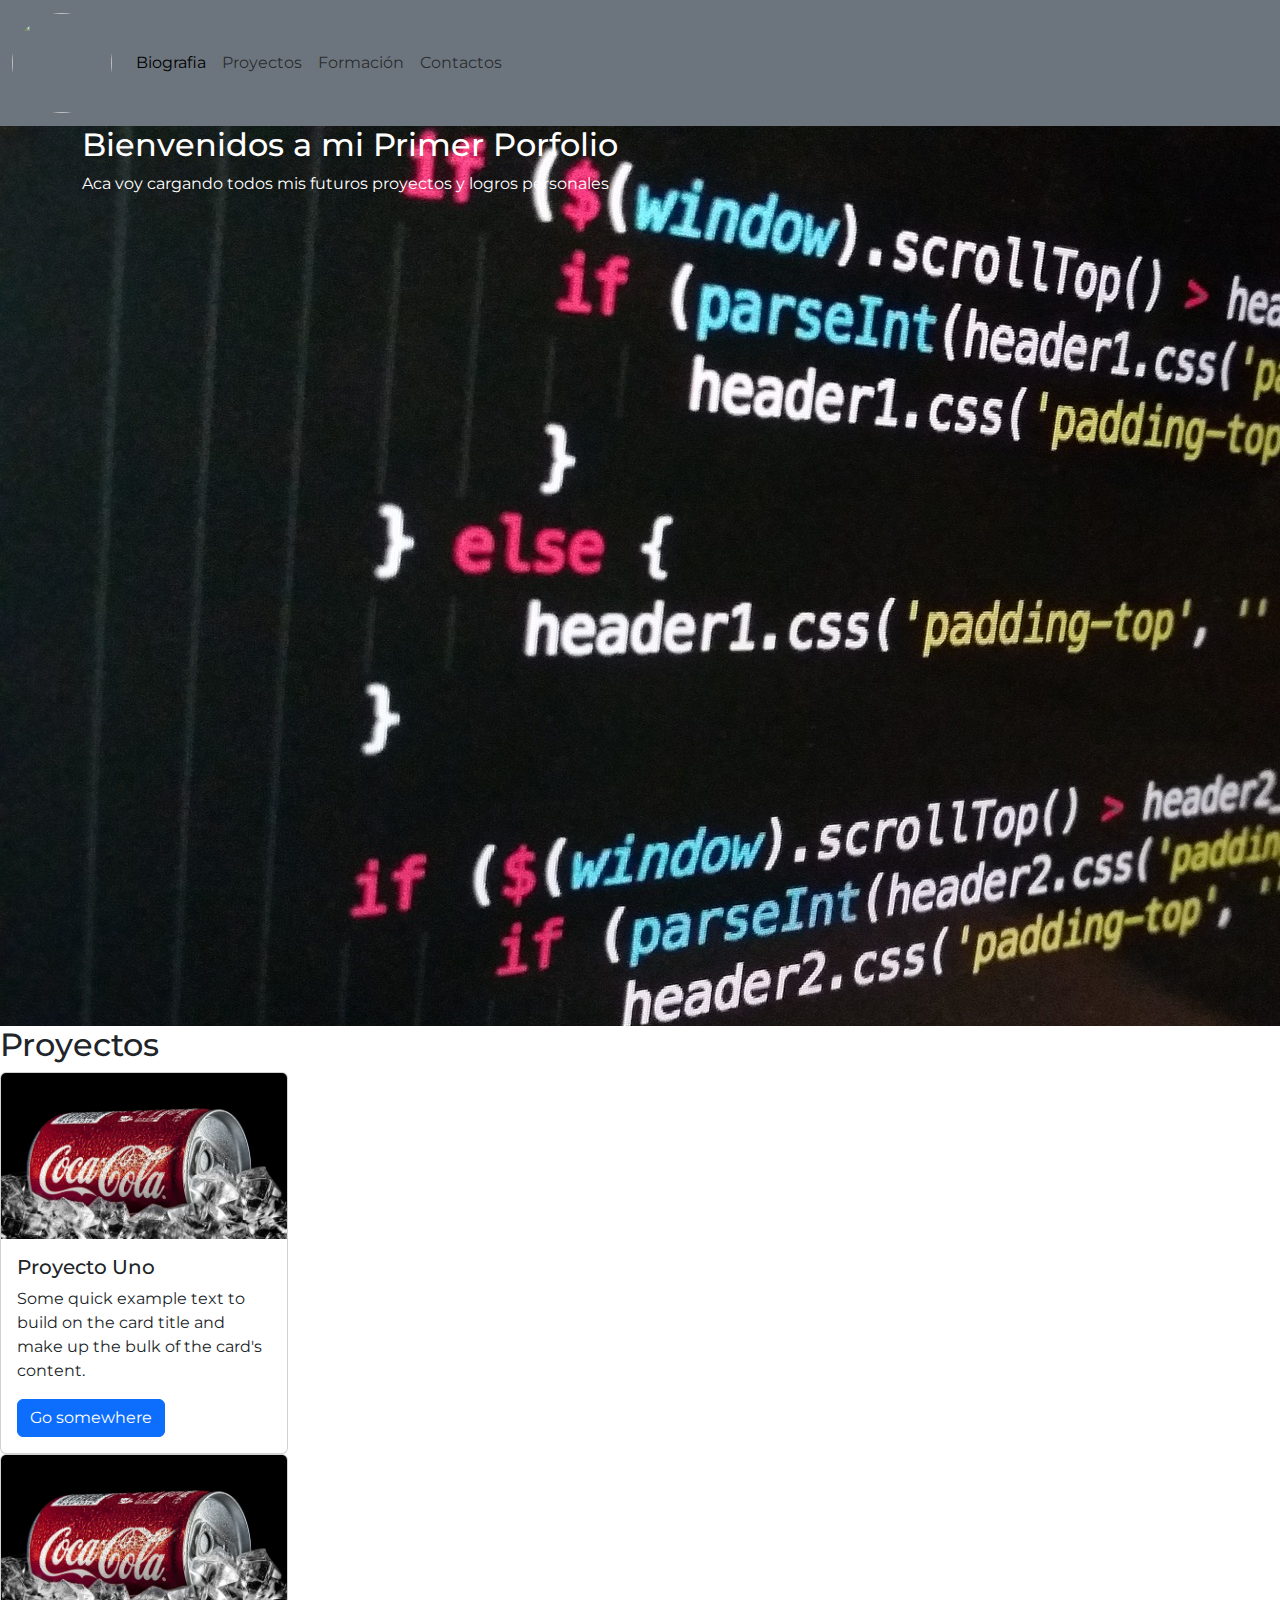
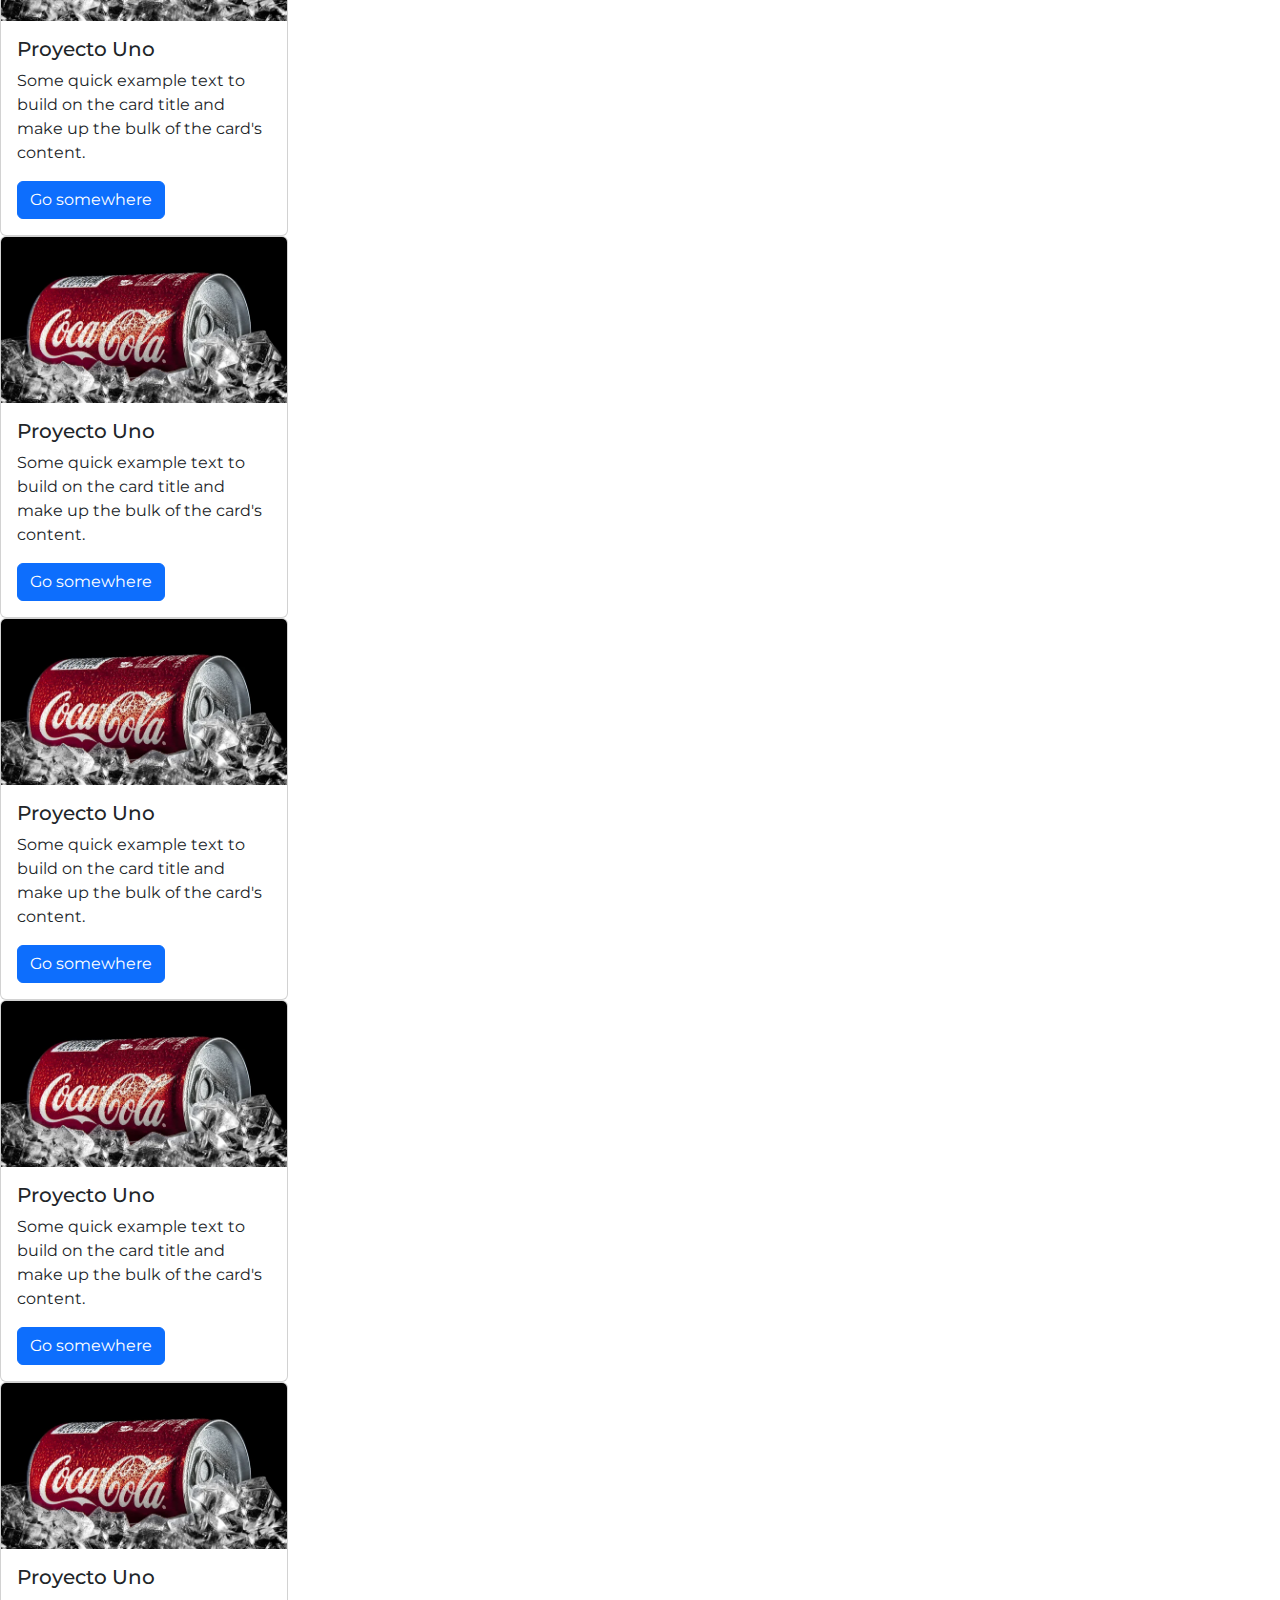
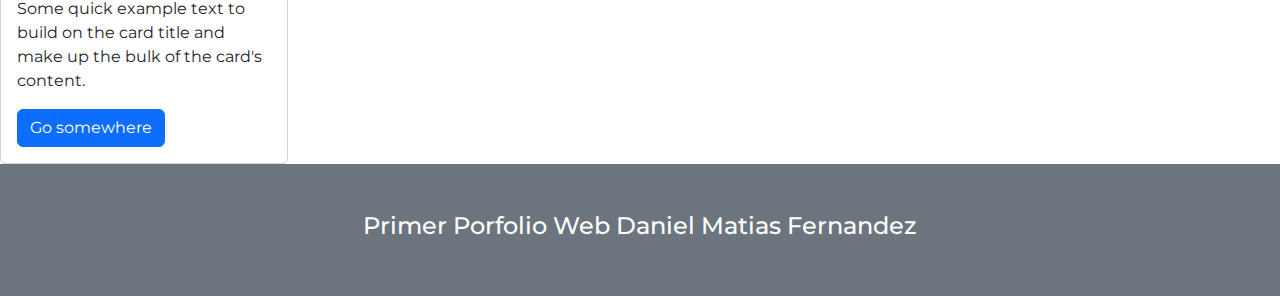
==== Porfolio_1/index.html @ dedcf8e7 "Agregamos biografia, proyectos e imagenes" ====
<!DOCTYPE html>
<html lang="es">
<head>
    <meta charset="UTF-8">
    <meta name="viewport" content="width=device-width, initial-scale=1.0">
    <title>Porfolio | Daniel Matias Fernandez</title>
<!-- CSS -->
    <link rel="stylesheet" href="Css/style.css">
<!-- Javascript Bootstrap -->
    <link href="https://cdn.jsdelivr.net/npm/bootstrap@5.3.3/dist/css/bootstrap.min.css" rel="stylesheet" integrity="sha384-QWTKZyjpPEjISv5WaRU9OFeRpok6YctnYmDr5pNlyT2bRjXh0JMhjY6hW+ALEwIH" crossorigin="anonymous">
<!-- Boxicons -->
    <link href='https://unpkg.com/boxicons@2.1.4/css/boxicons.min.css' rel='stylesheet'>
<!-- Google Font -->
<link rel="preconnect" href="https://fonts.googleapis.com">
<link rel="preconnect" href="https://fonts.gstatic.com" crossorigin>
<link href="https://fonts.googleapis.com/css2?family=Montserrat+Subrayada:wght@400;700&family=Montserrat:ital,wght@0,100..900;1,100..900&family=Poppins:ital,wght@0,100;0,200;0,300;0,400;0,500;0,600;0,700;0,800;0,900;1,100;1,200;1,300;1,400;1,500;1,600;1,700;1,800;1,900&family=Roboto:ital,wght@0,100;0,300;0,400;0,500;0,700;0,900;1,100;1,300;1,400;1,500;1,700;1,900&display=swap" rel="stylesheet">
</head>
</head>
<body>
    
<header>
    <nav class="navbar navbar-expand-lg bg-secondary text-center text-white">
        <div class="container-fluid">
        <a class="navbar-brand" href="#"> 
            <img class="imggithub" src="https://www.github.com/DanielFernandez14.png" alt=""><!--aca ponemos la foto de github con el fondo ver bien en la clase--> </a>
        <button class="navbar-toggler" type="button" data-bs-toggle="collapse" data-bs-target="#navbarNav" aria-controls="navbarNav" aria-expanded="false" aria-label="Toggle navigation">
            <span class="navbar-toggler-icon"></span>
        </button>
        <div class="collapse navbar-collapse" id="navbarNav">
            <ul class="navbar-nav">
            <li class="nav-item">
                <a class="nav-link active" aria-current="page" href="#">Biografia</a>
            </li>
            <li class="nav-item">
                <a class="nav-link" href="#">Proyectos</a>
            </li>
            <li class="nav-item">
                <a class="nav-link" href="#">Formación</a>
            </li>
            <li class="nav-item">
                <a class="nav-link" href="#">Contactos</a>
            </li>
            
            </ul>
        </div>
        </div>
    </nav>
</header>

<!-- Main -->

<main>
    <section class="biografia">
        <div class="container text-white">
            <h2>Bienvenidos a mi Primer Porfolio</h2>
            <p>Aca voy cargando todos mis futuros proyectos y logros personales</p>
        </div>

    </section>
</main>

<section>
    <h2>Proyectos</h2>
    <div class="card" style="width: 18rem;">
        <img src="./Assets/Img/cocacola.jpg" class="card-img-top" alt="...">
        <div class="card-body">
        <h5 class="card-title">Proyecto Uno</h5>
        <p class="card-text">Some quick example text to build on the card title and make up the bulk of the card's content.</p>
        <a href="#" class="btn btn-primary">Go somewhere</a>
        </div>
    </div>

    <div class="card" style="width: 18rem;">
        <img src="./Assets/Img/cocacola.jpg" class="card-img-top" alt="...">
        <div class="card-body">
        <h5 class="card-title">Proyecto Uno</h5>
        <p class="card-text">Some quick example text to build on the card title and make up the bulk of the card's content.</p>
        <a href="#" class="btn btn-primary">Go somewhere</a>
        </div>
    </div>

    <div class="card" style="width: 18rem;">
        <img src="./Assets/Img/cocacola.jpg" class="card-img-top" alt="...">
        <div class="card-body">
        <h5 class="card-title">Proyecto Uno</h5>
        <p class="card-text">Some quick example text to build on the card title and make up the bulk of the card's content.</p>
        <a href="#" class="btn btn-primary">Go somewhere</a>
        </div>
    </div>

    <div class="card" style="width: 18rem;">
        <img src="./Assets/Img/cocacola.jpg" class="card-img-top" alt="...">
        <div class="card-body">
        <h5 class="card-title">Proyecto Uno</h5>
        <p class="card-text">Some quick example text to build on the card title and make up the bulk of the card's content.</p>
        <a href="#" class="btn btn-primary">Go somewhere</a>
        </div>
    </div>

    <div class="card" style="width: 18rem;">
        <img src="./Assets/Img/cocacola.jpg" class="card-img-top" alt="...">
        <div class="card-body">
        <h5 class="card-title">Proyecto Uno</h5>
        <p class="card-text">Some quick example text to build on the card title and make up the bulk of the card's content.</p>
        <a href="#" class="btn btn-primary">Go somewhere</a>
        </div>
    </div>

    <div class="card" style="width: 18rem;">
        <img src="./Assets/Img/cocacola.jpg" class="card-img-top" alt="...">
        <div class="card-body">
        <h5 class="card-title">Proyecto Uno</h5>
        <p class="card-text">Some quick example text to build on the card title and make up the bulk of the card's content.</p>
        <a href="#" class="btn btn-primary">Go somewhere</a>
        </div>
    </div>
</section>

<!-- Footer -->

<footer class="bg-secondary text-center text-white p-5">
    <h4>Primer Porfolio Web Daniel Matias Fernandez</h4>
</footer>







<!-- Javascript Bootstrap -->
    <script src="https://cdn.jsdelivr.net/npm/bootstrap@5.3.3/dist/js/bootstrap.bundle.min.js" integrity="sha384-YvpcrYf0tY3lHB60NNkmXc5s9fDVZLESaAA55NDzOxhy9GkcIdslK1eN7N6jIeHz" crossorigin="anonymous"></script>
</body>
</html>
---- Porfolio_1/Css/style.css ----
*{
    margin: 0;
    padding: 0;
    font-family: Montserrat;
}

.imggithub{
    width: 100px;
    height: 100px;
    border-radius: 50%;
}

.biografia{
    height: 100vh;
    
    background-image: url(../Assets/Img/technology-1283624_1920.jpg);
}
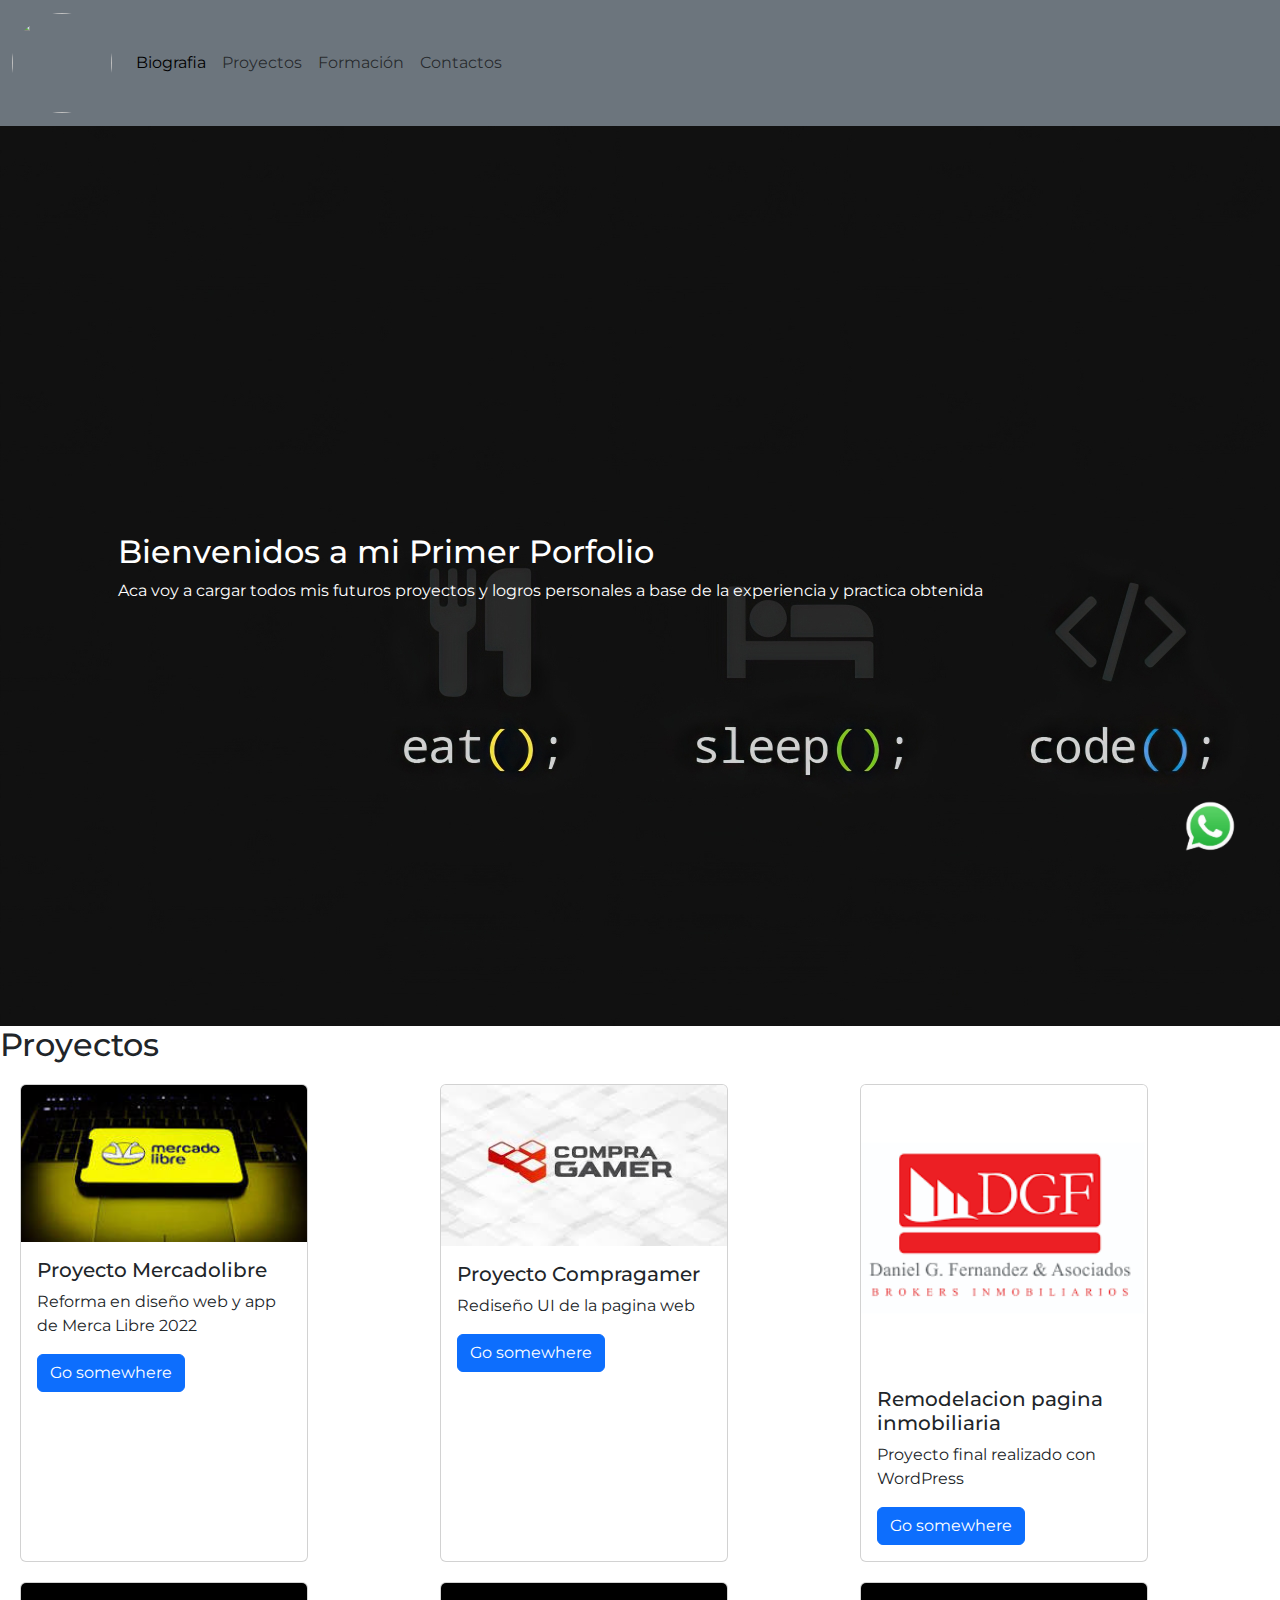
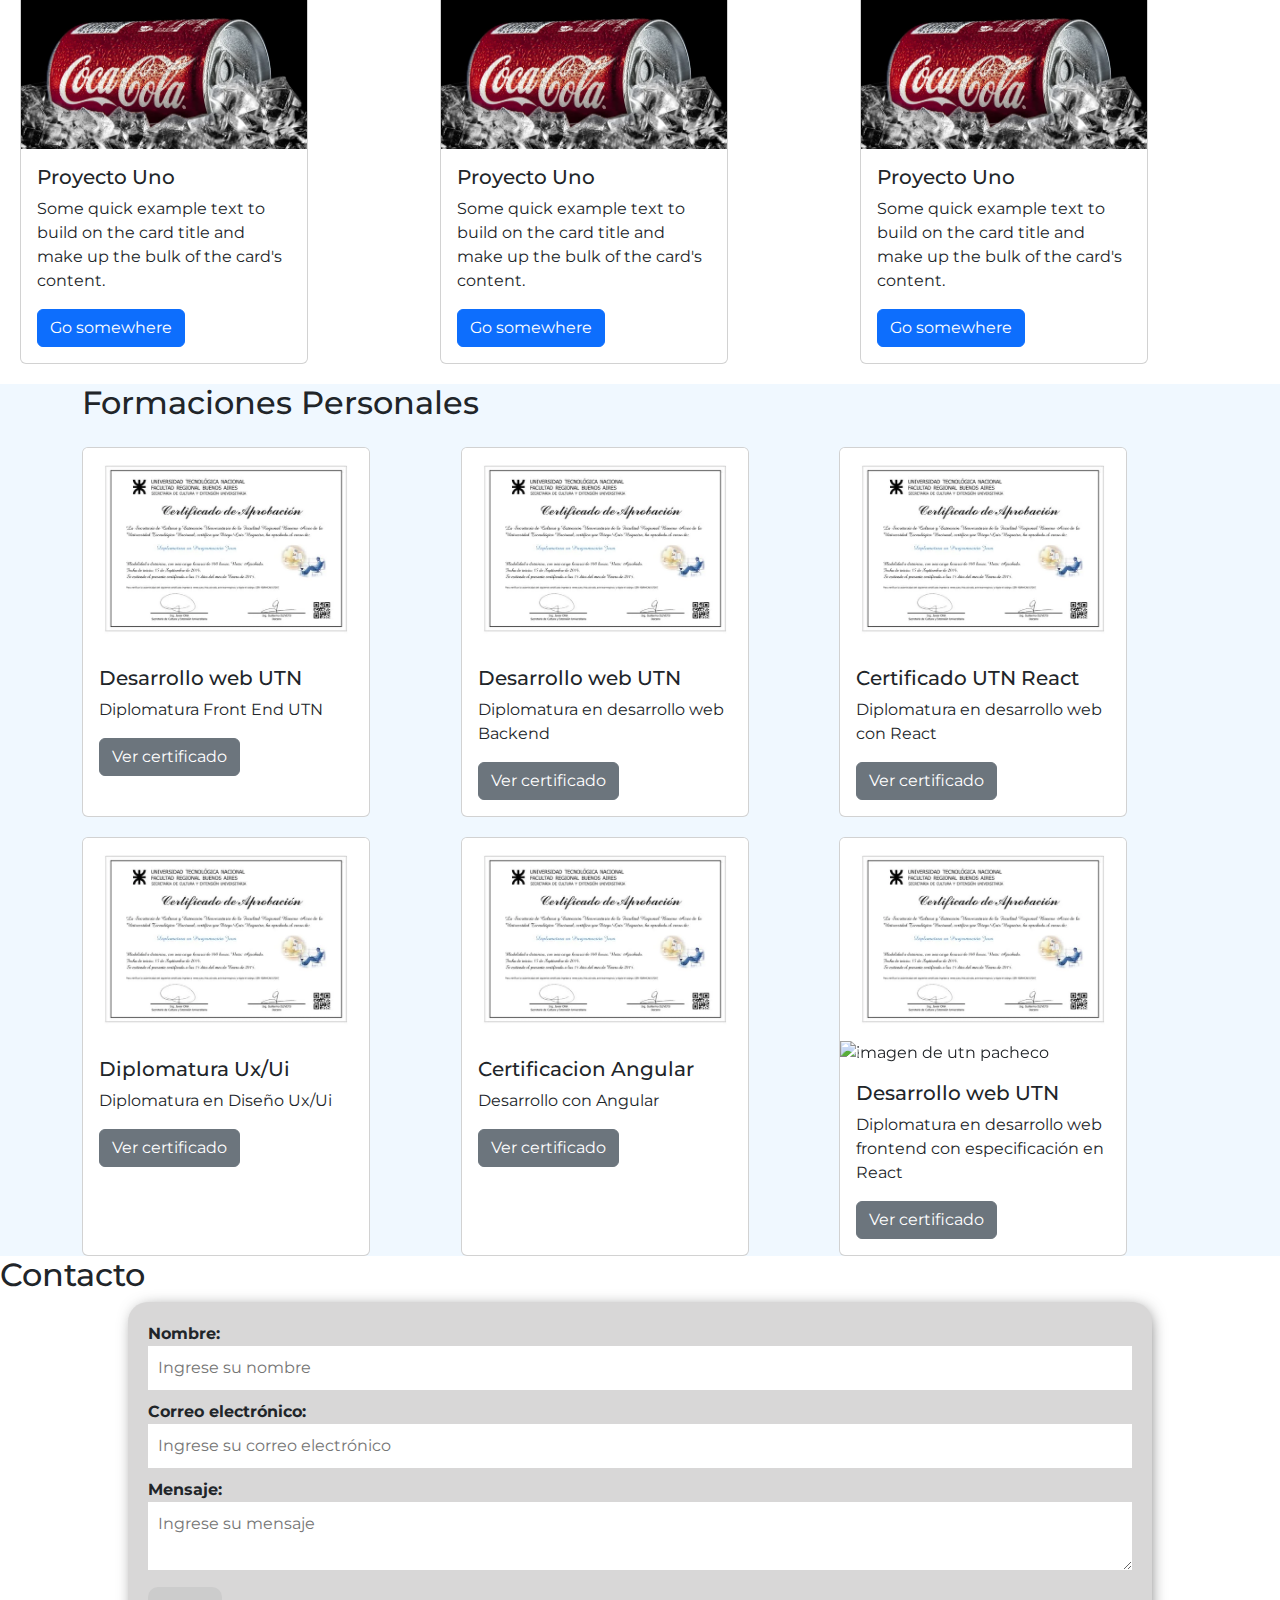
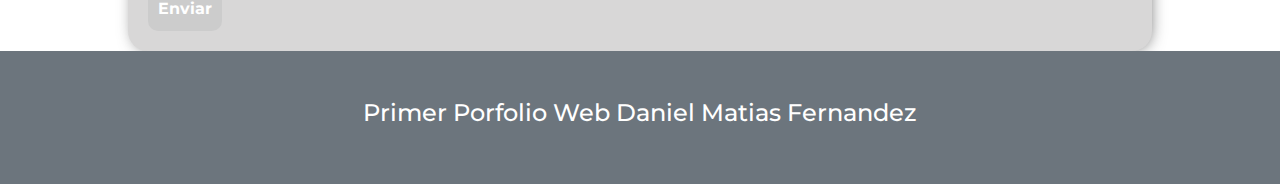
==== commit 13e6bb8a: "Avance 3" ====
--- a/Porfolio_1/index.html
+++ b/Porfolio_1/index.html
@@ -51,16 +51,47 @@
 
 <main>
     <section class="biografia">
-        <div class="container text-white">
+        <div class="container text-white p-5 textoBiografia">
+            <div class="">
             <h2>Bienvenidos a mi Primer Porfolio</h2>
-            <p>Aca voy cargando todos mis futuros proyectos y logros personales</p>
+            <p>Aca voy a cargar todos mis futuros proyectos y logros personales a base de la experiencia y practica obtenida</p>
+            </div>
         </div>
 
     </section>
 </main>
 
+<!-- Proyectos -->
 <section>
     <h2>Proyectos</h2>
+    <div class="cont-proyecto">
+    <div class="card" style="width: 18rem;">
+        <img src="./Assets/Img/ML Porfolio prueba.jpg" class="card-img-top" alt="Proyecto Mercadolibre">
+        <div class="card-body">
+        <h5 class="card-title">Proyecto Mercadolibre</h5>
+        <p class="card-text">Reforma en diseño web y app de Merca Libre 2022</p>
+        <a href="#" class="btn btn-primary">Go somewhere</a>
+        </div>
+    </div>
+
+    <div class="card" style="width: 18rem;">
+        <img src="./Assets/Img/compragamer proyexto.jpg" class="card-img-top" alt="Imagen de compragamer">
+        <div class="card-body">
+        <h5 class="card-title">Proyecto Compragamer</h5>
+        <p class="card-text">Rediseño UI de la pagina web</p>
+        <a href="#" class="btn btn-primary">Go somewhere</a>
+        </div>
+    </div>
+
+    <div class="card" style="width: 18rem;">
+        <img src="./Assets/Img/dgf.png" class="card-img-top" alt="...">
+        <div class="card-body">
+        <h5 class="card-title">Remodelacion pagina inmobiliaria</h5>
+        <p class="card-text">Proyecto final realizado con WordPress</p>
+        <a href="#" class="btn btn-primary">Go somewhere</a>
+        </div>
+    </div>
+
     <div class="card" style="width: 18rem;">
         <img src="./Assets/Img/cocacola.jpg" class="card-img-top" alt="...">
         <div class="card-body">
@@ -87,34 +118,126 @@
         <a href="#" class="btn btn-primary">Go somewhere</a>
         </div>
     </div>
-
-    <div class="card" style="width: 18rem;">
-        <img src="./Assets/Img/cocacola.jpg" class="card-img-top" alt="...">
-        <div class="card-body">
-        <h5 class="card-title">Proyecto Uno</h5>
-        <p class="card-text">Some quick example text to build on the card title and make up the bulk of the card's content.</p>
-        <a href="#" class="btn btn-primary">Go somewhere</a>
-        </div>
-    </div>
-
-    <div class="card" style="width: 18rem;">
-        <img src="./Assets/Img/cocacola.jpg" class="card-img-top" alt="...">
-        <div class="card-body">
-        <h5 class="card-title">Proyecto Uno</h5>
-        <p class="card-text">Some quick example text to build on the card title and make up the bulk of the card's content.</p>
-        <a href="#" class="btn btn-primary">Go somewhere</a>
-        </div>
-    </div>
-
-    <div class="card" style="width: 18rem;">
-        <img src="./Assets/Img/cocacola.jpg" class="card-img-top" alt="...">
-        <div class="card-body">
-        <h5 class="card-title">Proyecto Uno</h5>
-        <p class="card-text">Some quick example text to build on the card title and make up the bulk of the card's content.</p>
-        <a href="#" class="btn btn-primary">Go somewhere</a>
-        </div>
     </div>
 </section>
+
+
+<!-- Formaciones -->
+
+<section class="formaciones">
+    <div class="container">
+    <h2 class="mb-4">Formaciones Personales</h2>
+    <div class="cont-formaciones">
+        <div class="card" style="width: 18rem;">
+        <img src="./Assets/Img/certificado utn trucho.webp" class="card-img-top" alt="imagen de certificacion utn trucho">
+        <div class="card-body">
+            <h5 class="card-title">Desarrollo web UTN</h5>
+            <p class="card-text">Diplomatura Front End UTN</p>
+            <a href="#" class="btn btn-secondary">Ver certificado</a>
+        </div>
+        </div>
+
+        <div class="card" style="width: 18rem;">
+        <img src="./Assets/Img/certificado utn trucho.webp" class="card-img-top" alt="imagen de certificacion utn trucho">
+        <div class="card-body">
+            <h5 class="card-title">Desarrollo web UTN</h5>
+            <p class="card-text">Diplomatura en desarrollo web Backend</p>
+            <a href="#" class="btn btn-secondary">Ver certificado</a>
+        </div>
+        </div>
+
+        <div class="card" style="width: 18rem;">
+        <img src="./Assets/Img/certificado utn trucho.webp" class="card-img-top" alt="imagen de certificacion utn trucho">
+        <div class="card-body">
+            <h5 class="card-title">Certificado UTN React</h5>
+            <p class="card-text">Diplomatura en desarrollo web con React</p>
+            <a href="#" class="btn btn-secondary">Ver certificado</a>
+        </div>
+        </div>
+
+        <div class="card" style="width: 18rem;">
+        <img src="./Assets/Img/certificado utn trucho.webp" class="card-img-top" alt="imagen de certificacion utn trucho">
+        <div class="card-body">
+            <h5 class="card-title">Diplomatura Ux/Ui</h5>
+            <p class="card-text">Diplomatura en Diseño Ux/Ui</p>
+            <a href="#" class="btn btn-secondary">Ver certificado</a>
+        </div>
+        </div>
+
+        <div class="card" style="width: 18rem;">
+        <img src="./Assets/Img/certificado utn trucho.webp" class="card-img-top" alt="imagen de certificacion utn trucho">
+        <div class="card-body">
+            <h5 class="card-title">Certificacion Angular</h5>
+            <p class="card-text">Desarrollo con Angular</p>
+            <a href="#" class="btn btn-secondary">Ver certificado</a>
+        </div>
+        </div>
+
+        <div class="card" style="width: 18rem;">
+        <img src="./Assets/Img/certificado utn trucho.webp" class="card-img-top" alt="imagen de certificacion utn trucho">
+        <div id="carouselExample" class="carousel slide">
+            <div class="carousel-inner">
+            <div class="carousel-item active">
+                <img src="./assets/pacheco.png" class="d-block w-100" alt="imagen de utn pacheco">
+            </div>
+            <div class="carousel-item">
+                <img src="./assets/uni.jfif" class="d-block w-100" alt="foto de la universidad">
+            </div>
+            <div class="carousel-item">
+                <img src="./assets/cartel.jpg" class="d-block w-100" alt="foto del cartel de la universidad">
+            </div>
+            </div>
+            
+            <button class="carousel-control-prev" type="button" data-bs-target="#carouselExample"
+            data-bs-slide="prev">
+            <span class="carousel-control-prev-icon" aria-hidden="true"></span>
+            <span class="visually-hidden">Previous</span>
+            </button>
+            <button class="carousel-control-next" type="button" data-bs-target="#carouselExample"
+            data-bs-slide="next">
+            <span class="carousel-control-next-icon" aria-hidden="true"></span>
+            <span class="visually-hidden">Next</span>
+            </button>
+        </div>
+        <div class="card-body">
+            <h5 class="card-title">Desarrollo web UTN</h5>
+            <p class="card-text">Diplomatura en desarrollo web frontend con especificación en React</p>
+            <a href="#" class="btn btn-secondary">Ver certificado</a>
+        </div>
+        </div>
+    </div>
+    </div>
+</section>
+
+<!-- Formulario -->
+
+<section class="contacto">
+    <h2>Contacto</h2>
+    <form action="https://formsubmit.co/daniel.mfernandez1999@gmail.com" method="POST">
+        <div>
+        <label>
+            Nombre:
+            <input type="text" placeholder="Ingrese su nombre">
+        </label>
+        </div>
+        <div>
+        <label class="correo">
+            Correo electrónico:
+            <input type="text" placeholder="Ingrese su correo electrónico">
+        </label>
+        </div>
+        <div>
+        <label for="mensaje">Mensaje: </label>
+        <textarea name="mensaje" placeholder="Ingrese su mensaje"></textarea>
+        </div>
+        <button>Enviar</button>
+    </form>
+    </section>
+    <div class="img-wa">
+    <a href="https://wa.me/+0296615449795" target="_blank">
+        <img src="./Assets/Img/image.png" alt="icono de whatsapp">
+    </a>
+    </div>
 
 <!-- Footer -->
 
--- a/Porfolio_1/Css/style.css
+++ b/Porfolio_1/Css/style.css
@@ -11,7 +11,118 @@
 }
 
 .biografia{
+    width: 100%;
     height: 100vh;
+    display: flex;
+    justify-content: center;
+    align-items: center;
+    background-image: url(../Assets/Img/comer-dormir-codificar-repetir_1920x1080_xtrafondos.com.jpg);
+}
+
+.textoBiografia{
+    padding: 50px;
+    padding-top: -200px;
+}
+
+.proyectosPeronales{
     
-    background-image: url(../Assets/Img/technology-1283624_1920.jpg);
+}
+
+.cont-proyecto{
+    margin: 20px;
+    display: grid;
+    grid-template-columns: repeat(auto-fill, minmax(300px, 1fr));
+    gap: 20px;
+}
+
+.formaciones {
+    background-color: aliceblue;
+}
+
+.cont-formaciones {
+    display: grid;
+    grid-template-columns: repeat(auto-fill, minmax(300px, 1fr));
+    gap: 20px;
+}
+
+form {
+    width: 80%;
+    background-color: #D8D7D7;
+    box-shadow: 2px 2px 17px -6px rgba(0, 0, 0, 0.75);
+    border-radius: 20px;
+    padding: 20px;
+    margin: auto;
+    word-wrap: break-word;
+}
+
+form div {
+    width: 100%;
+}
+
+form label {
+    display: block;
+    font-weight: bold;
+}
+
+form input {
+    display: block;
+    border: none;
+    width: 100%;
+    padding-top: 10px;
+    padding-bottom: 10px;
+    padding-left: 10px;
+}
+
+form .correo {
+    margin-top: 10px;
+    margin-bottom: 10px;
+}
+
+form textarea {
+    padding: 10px;
+    border: none;
+    padding-top: 10px;
+    padding-bottom: 10px;
+    width: 100%;
+}
+
+form button {
+    margin-top: 10px;
+    border: none;
+    padding: 10px;
+    background-color: #ccc;
+    color: white;
+    border-radius: 10px;
+    cursor: pointer;
+    font-weight: bold;
+}
+
+
+
+footer {
+    background-color: black;
+    padding: 20px;
+    text-align: center;
+    color: white;
+    
+}
+
+footer a {
+    color: white;
+}
+
+.img-wa {
+    width: 100px;
+    display: block;
+    position: fixed;
+    bottom: 20px;
+    right: 20px;
+}
+
+.img-wa img {
+    width: 100%;
+}
+
+.img-wa:hover {
+    transform: scale(1.1);
 }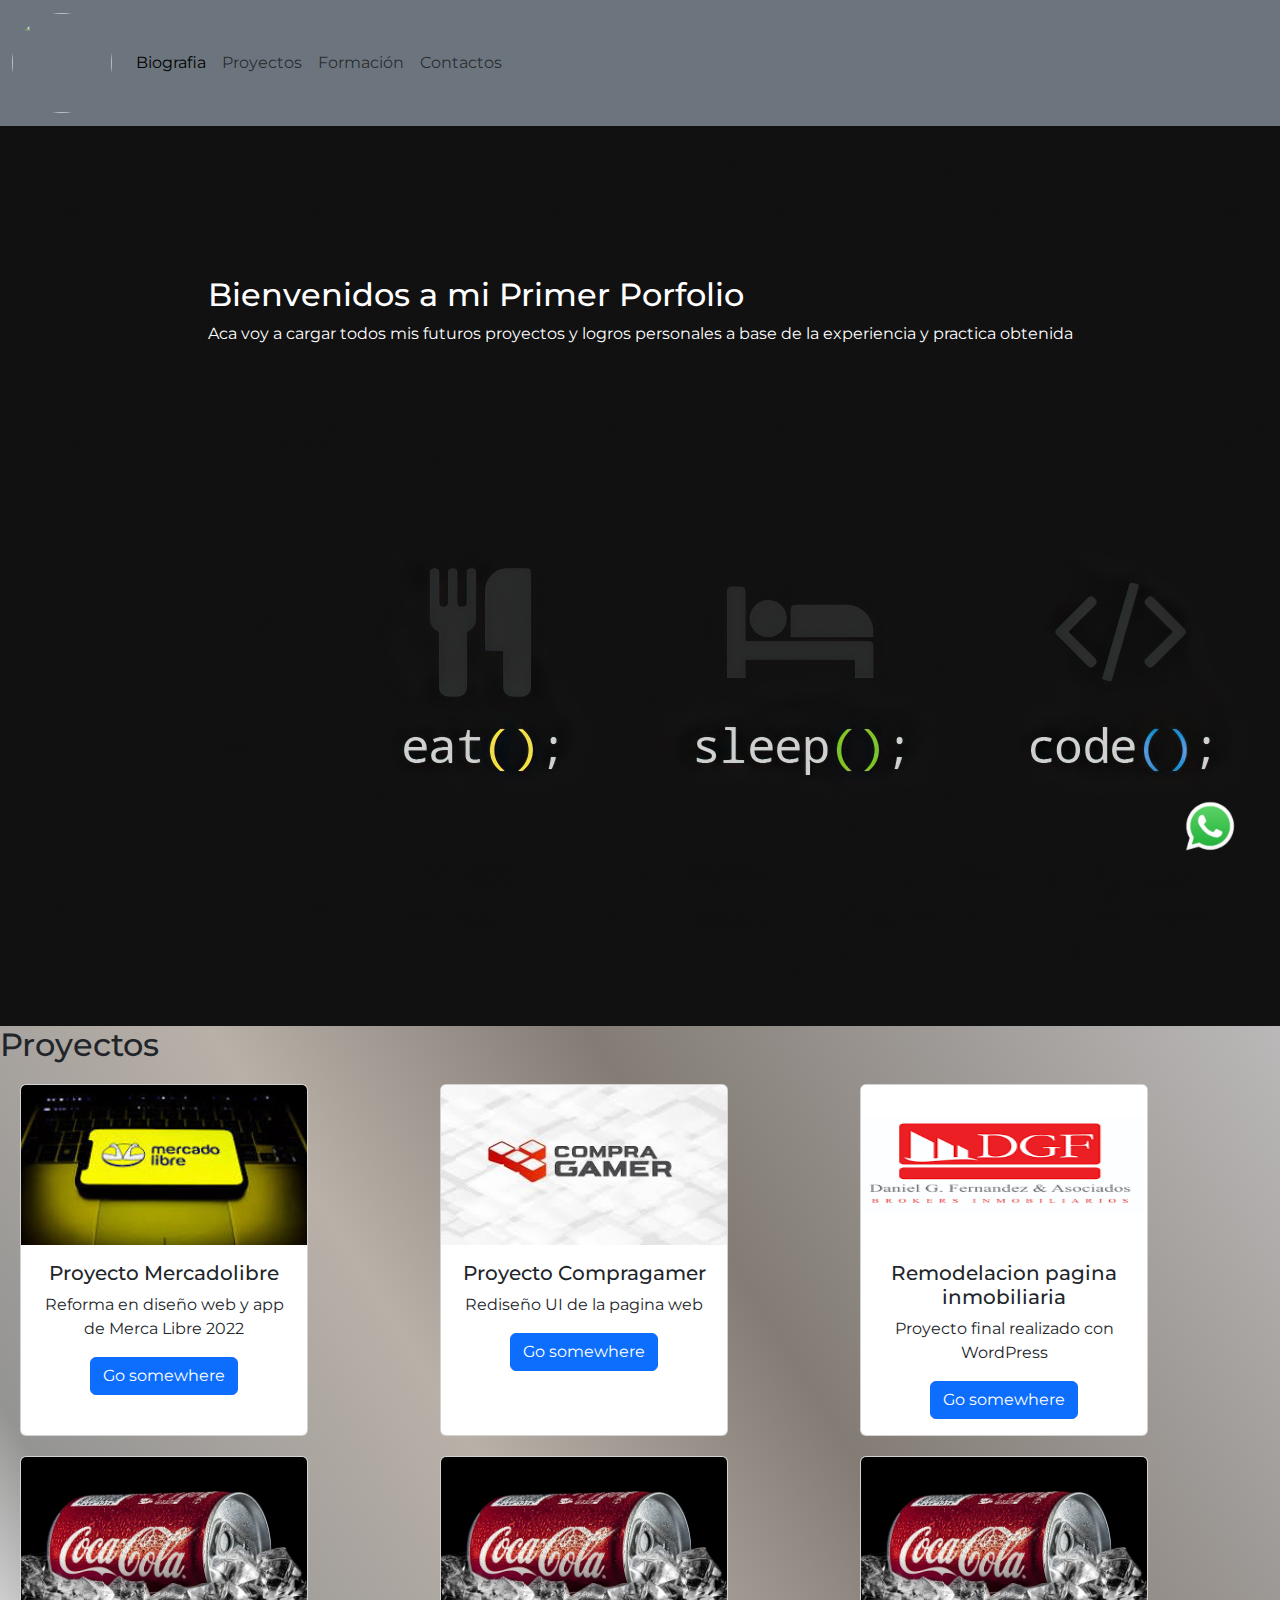
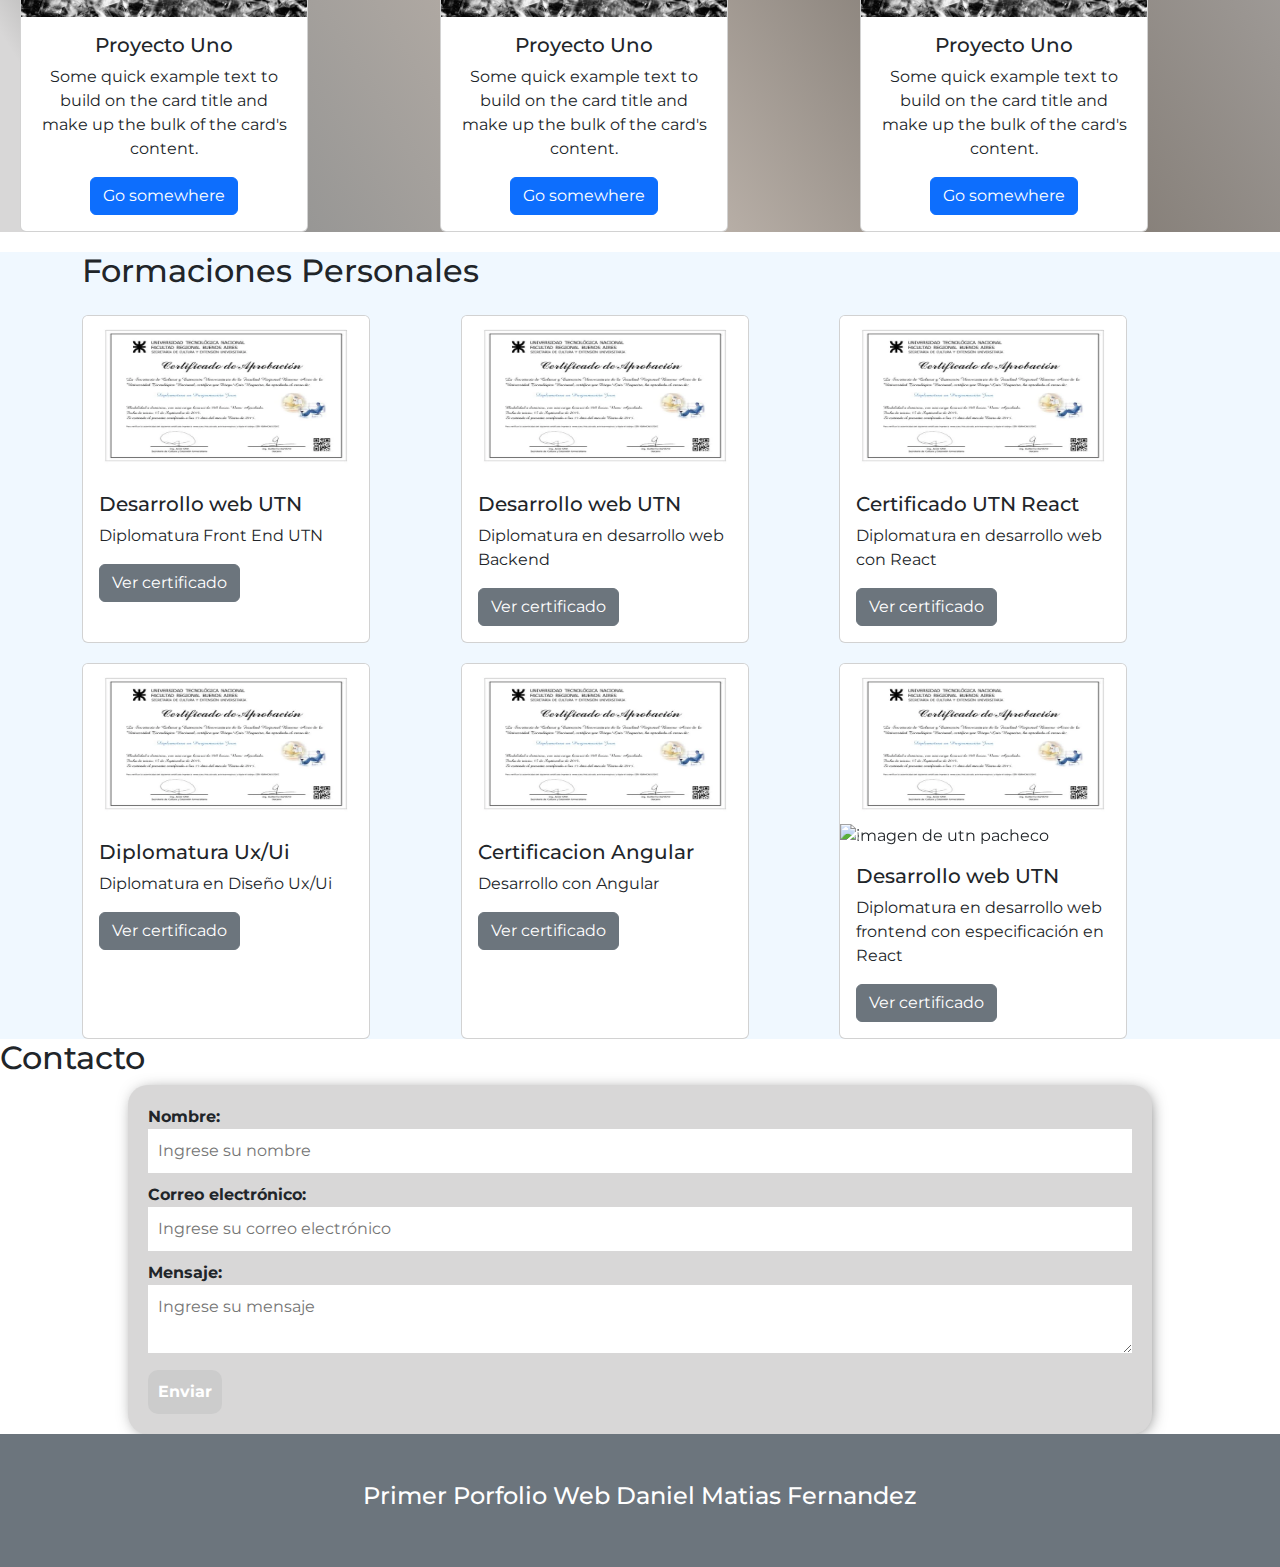
==== commit 66ab739b: "Avance 4" ====
--- a/Porfolio_1/index.html
+++ b/Porfolio_1/index.html
@@ -51,8 +51,8 @@
 
 <main>
     <section class="biografia">
-        <div class="container text-white p-5 textoBiografia">
-            <div class="">
+        <div class="container text-white textoBiografia">
+            <div class="presentacionI">
             <h2>Bienvenidos a mi Primer Porfolio</h2>
             <p>Aca voy a cargar todos mis futuros proyectos y logros personales a base de la experiencia y practica obtenida</p>
             </div>
@@ -62,10 +62,10 @@
 </main>
 
 <!-- Proyectos -->
-<section>
+<section class="backgroundProyectos">
     <h2>Proyectos</h2>
     <div class="cont-proyecto">
-    <div class="card" style="width: 18rem;">
+    <div class="card text-center" style="width: 18rem;">
         <img src="./Assets/Img/ML Porfolio prueba.jpg" class="card-img-top" alt="Proyecto Mercadolibre">
         <div class="card-body">
         <h5 class="card-title">Proyecto Mercadolibre</h5>
@@ -74,7 +74,7 @@
         </div>
     </div>
 
-    <div class="card" style="width: 18rem;">
+    <div class="card text-center" style="width: 18rem;">
         <img src="./Assets/Img/compragamer proyexto.jpg" class="card-img-top" alt="Imagen de compragamer">
         <div class="card-body">
         <h5 class="card-title">Proyecto Compragamer</h5>
@@ -83,7 +83,7 @@
         </div>
     </div>
 
-    <div class="card" style="width: 18rem;">
+    <div class="card text-center" style="width: 18rem;">
         <img src="./Assets/Img/dgf.png" class="card-img-top" alt="...">
         <div class="card-body">
         <h5 class="card-title">Remodelacion pagina inmobiliaria</h5>
@@ -92,7 +92,7 @@
         </div>
     </div>
 
-    <div class="card" style="width: 18rem;">
+    <div class="card text-center" style="width: 18rem;">
         <img src="./Assets/Img/cocacola.jpg" class="card-img-top" alt="...">
         <div class="card-body">
         <h5 class="card-title">Proyecto Uno</h5>
@@ -101,7 +101,7 @@
         </div>
     </div>
 
-    <div class="card" style="width: 18rem;">
+    <div class="card text-center" style="width: 18rem;">
         <img src="./Assets/Img/cocacola.jpg" class="card-img-top" alt="...">
         <div class="card-body">
         <h5 class="card-title">Proyecto Uno</h5>
@@ -110,7 +110,7 @@
         </div>
     </div>
 
-    <div class="card" style="width: 18rem;">
+    <div class="card text-center" style="width: 18rem;">
         <img src="./Assets/Img/cocacola.jpg" class="card-img-top" alt="...">
         <div class="card-body">
         <h5 class="card-title">Proyecto Uno</h5>
--- a/Porfolio_1/Css/style.css
+++ b/Porfolio_1/Css/style.css
@@ -2,6 +2,7 @@
     margin: 0;
     padding: 0;
     font-family: Montserrat;
+    
 }
 
 .imggithub{
@@ -19,13 +20,35 @@
     background-image: url(../Assets/Img/comer-dormir-codificar-repetir_1920x1080_xtrafondos.com.jpg);
 }
 
+.presentacionI{
+
+}
+
 .textoBiografia{
-    padding: 50px;
-    padding-top: -200px;
+    width: 400px;
+    height: 600px;
+
+    display: flex;
+    justify-content: center;
+    align-items: top;
+}
+
+.backgroundProyectos{
+    background: rgb(216,215,215);
+    background: linear-gradient(58deg, rgba(216,215,215,1) 7%, rgba(148,148,147,1) 15%, rgba(185,176,168,1) 40%, rgba(131,124,117,1) 61%, rgba(186,184,184,1) 100%);
 }
 
 .proyectosPeronales{
     
+}
+.card-img-top{
+    width: 285px;
+    height: 160px;
+}
+.btn-color{
+    width: 150px;
+    height: 50px;
+    background-color: grey;
 }
 
 .cont-proyecto{
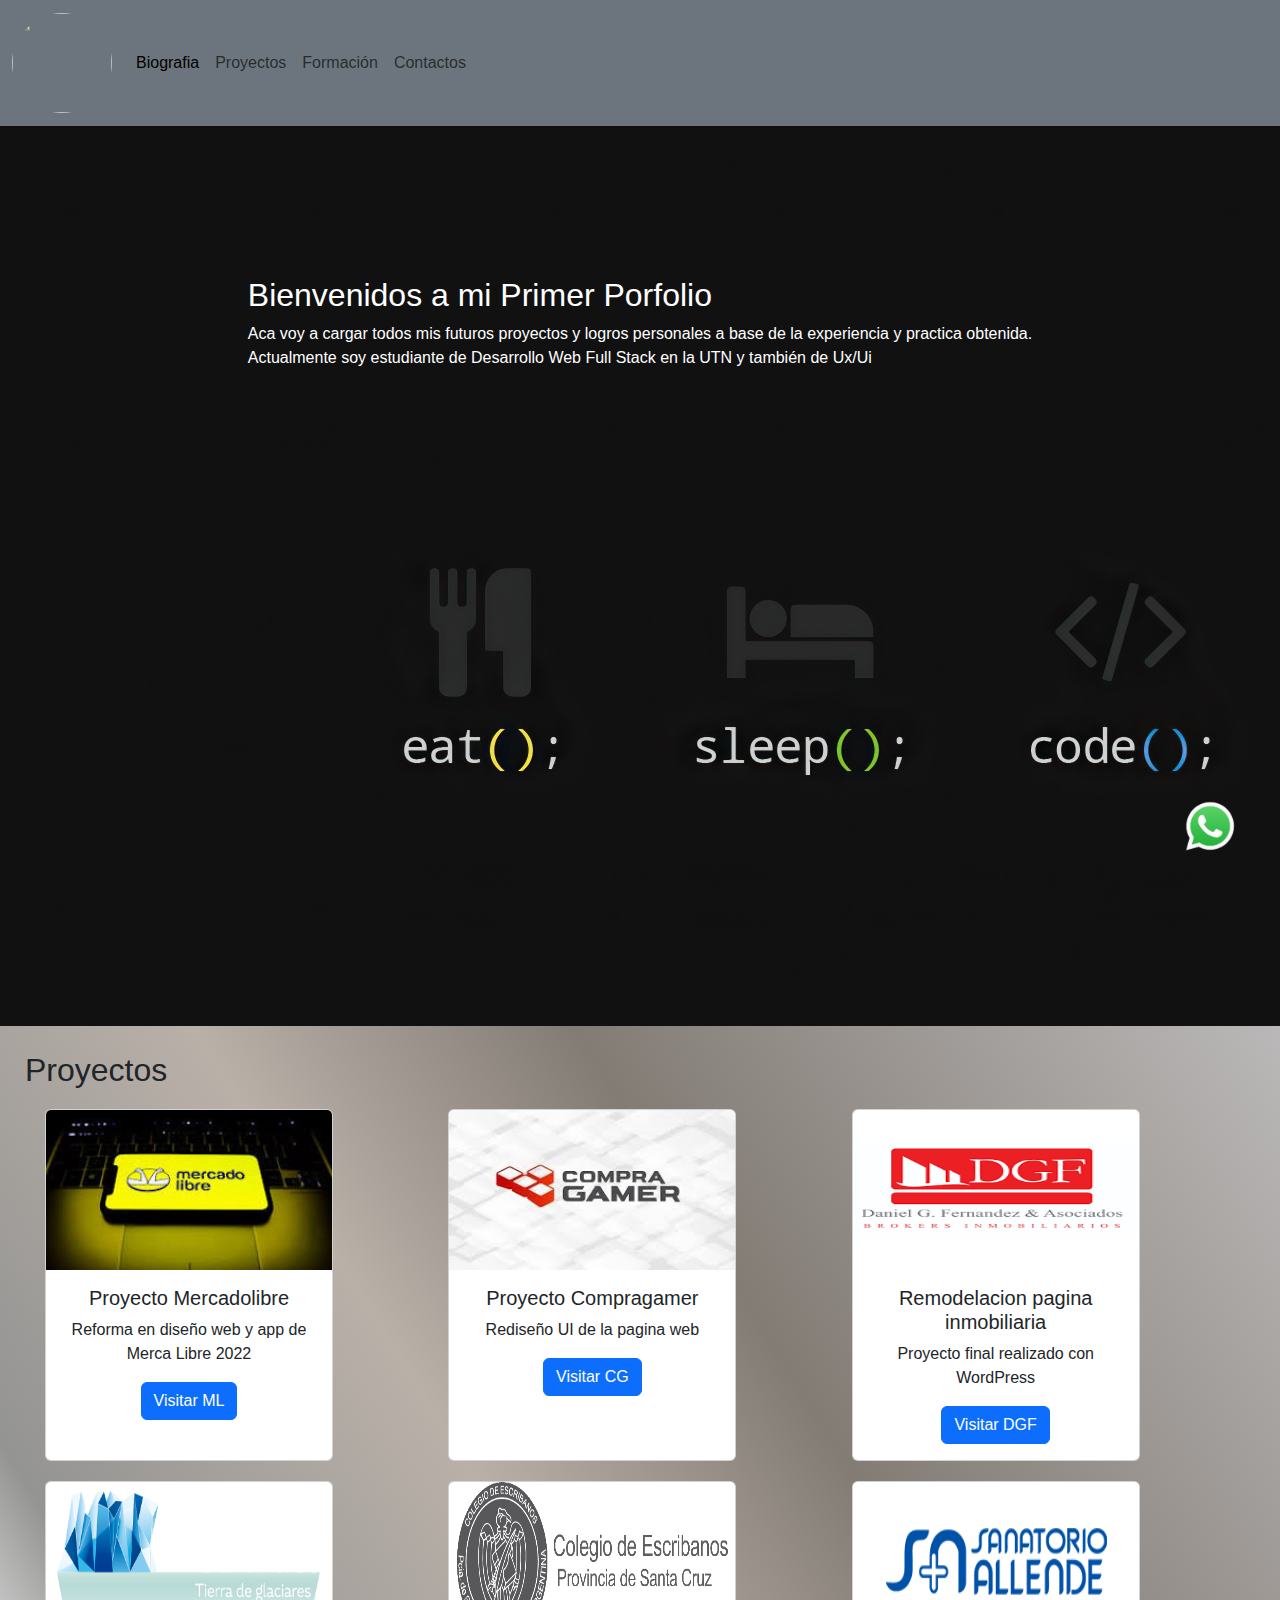
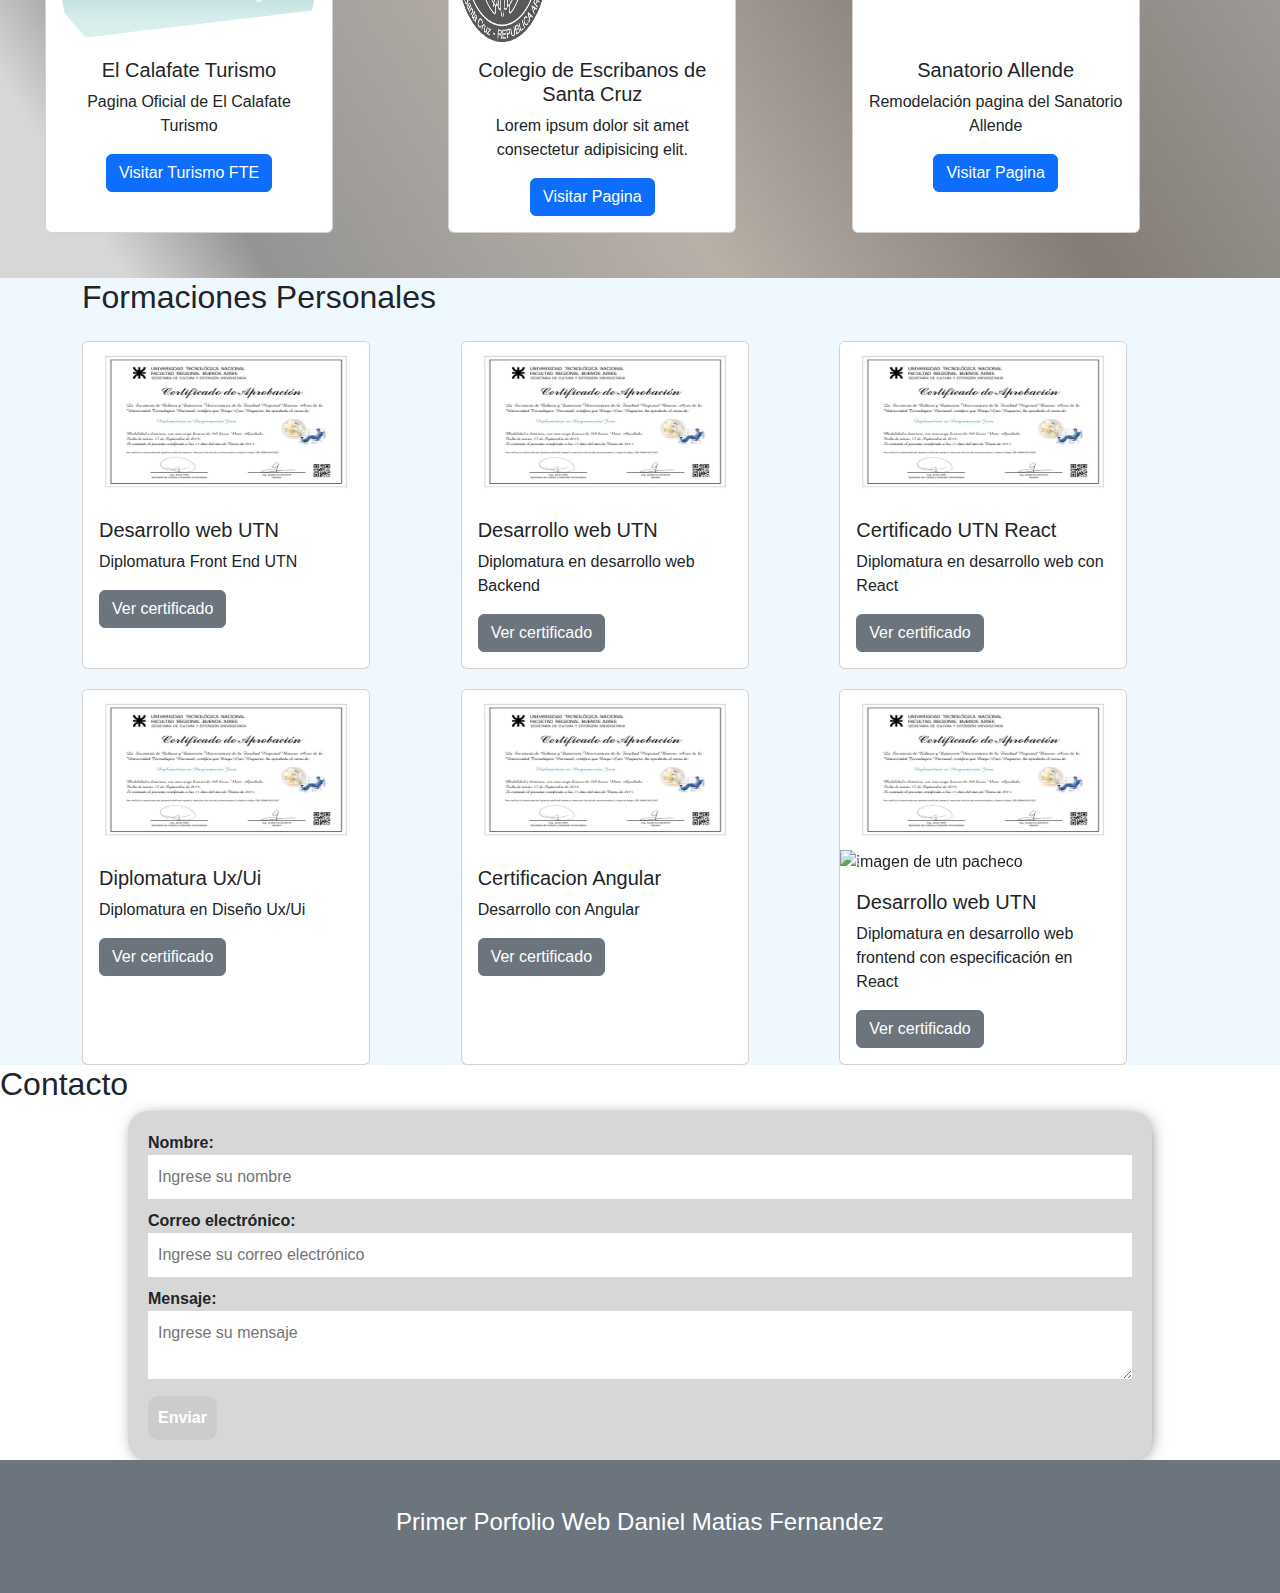
==== commit 14680c3c: "Avance cinco" ====
--- a/Porfolio_1/index.html
+++ b/Porfolio_1/index.html
@@ -29,16 +29,16 @@
         <div class="collapse navbar-collapse" id="navbarNav">
             <ul class="navbar-nav">
             <li class="nav-item">
-                <a class="nav-link active" aria-current="page" href="#">Biografia</a>
-            </li>
-            <li class="nav-item">
-                <a class="nav-link" href="#">Proyectos</a>
-            </li>
-            <li class="nav-item">
-                <a class="nav-link" href="#">Formación</a>
-            </li>
-            <li class="nav-item">
-                <a class="nav-link" href="#">Contactos</a>
+                <a class="nav-link active" aria-current="page" href="#mainBio">Biografia</a>
+            </li>
+            <li class="nav-item">
+                <a class="nav-link" href="#proyectosPortfolio">Proyectos</a>
+            </li>
+            <li class="nav-item">
+                <a class="nav-link" href="#formacionesPortfolio">Formación</a>
+            </li>
+            <li class="nav-item">
+                <a class="nav-link" href="#contactoForm">Contactos</a>
             </li>
             
             </ul>
@@ -49,12 +49,13 @@
 
 <!-- Main -->
 
-<main>
+<main id="mainBio">
     <section class="biografia">
         <div class="container text-white textoBiografia">
             <div class="presentacionI">
             <h2>Bienvenidos a mi Primer Porfolio</h2>
-            <p>Aca voy a cargar todos mis futuros proyectos y logros personales a base de la experiencia y practica obtenida</p>
+            <p>Aca voy a cargar todos mis futuros proyectos y logros personales a base de la experiencia y practica obtenida. <br> Actualmente soy estudiante de Desarrollo Web Full Stack en la UTN y también de Ux/Ui
+            </p>
             </div>
         </div>
 
@@ -62,7 +63,7 @@
 </main>
 
 <!-- Proyectos -->
-<section class="backgroundProyectos">
+<section id="proyectosPortfolio" class="backgroundProyectos">
     <h2>Proyectos</h2>
     <div class="cont-proyecto">
     <div class="card text-center" style="width: 18rem;">
@@ -70,7 +71,7 @@
         <div class="card-body">
         <h5 class="card-title">Proyecto Mercadolibre</h5>
         <p class="card-text">Reforma en diseño web y app de Merca Libre 2022</p>
-        <a href="#" class="btn btn-primary">Go somewhere</a>
+        <a href="https://www.mercadolibre.com.ar/" target="_blank" class="btn btn-primary">Visitar ML</a>
         </div>
     </div>
 
@@ -79,7 +80,7 @@
         <div class="card-body">
         <h5 class="card-title">Proyecto Compragamer</h5>
         <p class="card-text">Rediseño UI de la pagina web</p>
-        <a href="#" class="btn btn-primary">Go somewhere</a>
+        <a href="https://compragamer.com/?gad_source=1&gclid=Cj0KCQiA4L67BhDUARIsADWrl7FCZiGQ3IGe9jPp6jYo954vgECvMqK8bvJpqlrYLI_W1jnyt-I_w-AaAmtxEALw_wcB" target="_blank" class="btn btn-primary">Visitar CG</a>
         </div>
     </div>
 
@@ -88,34 +89,34 @@
         <div class="card-body">
         <h5 class="card-title">Remodelacion pagina inmobiliaria</h5>
         <p class="card-text">Proyecto final realizado con WordPress</p>
-        <a href="#" class="btn btn-primary">Go somewhere</a>
-        </div>
-    </div>
-
-    <div class="card text-center" style="width: 18rem;">
-        <img src="./Assets/Img/cocacola.jpg" class="card-img-top" alt="...">
-        <div class="card-body">
-        <h5 class="card-title">Proyecto Uno</h5>
-        <p class="card-text">Some quick example text to build on the card title and make up the bulk of the card's content.</p>
-        <a href="#" class="btn btn-primary">Go somewhere</a>
-        </div>
-    </div>
-
-    <div class="card text-center" style="width: 18rem;">
-        <img src="./Assets/Img/cocacola.jpg" class="card-img-top" alt="...">
-        <div class="card-body">
-        <h5 class="card-title">Proyecto Uno</h5>
-        <p class="card-text">Some quick example text to build on the card title and make up the bulk of the card's content.</p>
-        <a href="#" class="btn btn-primary">Go somewhere</a>
-        </div>
-    </div>
-
-    <div class="card text-center" style="width: 18rem;">
-        <img src="./Assets/Img/cocacola.jpg" class="card-img-top" alt="...">
-        <div class="card-body">
-        <h5 class="card-title">Proyecto Uno</h5>
-        <p class="card-text">Some quick example text to build on the card title and make up the bulk of the card's content.</p>
-        <a href="#" class="btn btn-primary">Go somewhere</a>
+        <a href="https://danielgfernandez.com.ar/2024/" target="_blank" class="btn btn-primary">Visitar DGF</a>
+        </div>
+    </div>
+
+    <div class="card text-center" style="width: 18rem;">
+        <img src="./Assets/Img/logo1blanco-2-2.png" class="card-img-top" alt="Imagen de Logo El Calafate Turismo">
+        <div class="card-body">
+        <h5 class="card-title">El Calafate Turismo</h5>
+        <p class="card-text">Pagina Oficial de El Calafate Turismo</p>
+        <a href="https://www.elcalafate.tur.ar/" target="_blank" class="btn btn-primary">Visitar Turismo FTE</a>
+        </div>
+    </div>
+
+    <div class="card text-center" style="width: 18rem;">
+        <img src="./Assets/Img/logo escribanos santa cruz.png" class="card-img-top" alt="AwArtWeb Imagen Logo">
+        <div class="card-body">
+        <h5 class="card-title">Colegio de Escribanos de Santa Cruz</h5>
+        <p class="card-text">Lorem ipsum dolor sit amet consectetur adipisicing elit.</p>
+        <a href="#" class="btn btn-primary">Visitar Pagina</a>
+        </div>
+    </div>
+
+    <div class="card text-center" style="width: 18rem;">
+        <img src="./Assets/Img/sanatorio allende.png" class="card-img-top" alt="...">
+        <div class="card-body">
+        <h5 class="card-title">Sanatorio Allende</h5>
+        <p class="card-text">Remodelación pagina del Sanatorio Allende</p>
+        <a href="#" class="btn btn-primary">Visitar Pagina</a>
         </div>
     </div>
     </div>
@@ -124,7 +125,7 @@
 
 <!-- Formaciones -->
 
-<section class="formaciones">
+<section id="formacionesPortfolio" class="formaciones">
     <div class="container">
     <h2 class="mb-4">Formaciones Personales</h2>
     <div class="cont-formaciones">
@@ -209,9 +210,9 @@
     </div>
 </section>
 
-<!-- Formulario -->
-
-<section class="contacto">
+<!-- Formulario de Contacto -->
+
+<section id="contactoForm" class="contacto">
     <h2>Contacto</h2>
     <form action="https://formsubmit.co/daniel.mfernandez1999@gmail.com" method="POST">
         <div>
--- a/Porfolio_1/Css/style.css
+++ b/Porfolio_1/Css/style.css
@@ -1,7 +1,7 @@
 *{
     margin: 0;
     padding: 0;
-    font-family: Montserrat;
+    font-family: Arial, Helvetica, sans-serif;
     
 }
 
@@ -36,6 +36,8 @@
 .backgroundProyectos{
     background: rgb(216,215,215);
     background: linear-gradient(58deg, rgba(216,215,215,1) 7%, rgba(148,148,147,1) 15%, rgba(185,176,168,1) 40%, rgba(131,124,117,1) 61%, rgba(186,184,184,1) 100%);
+
+    padding: 25px;
 }
 
 .proyectosPeronales{
@@ -45,11 +47,7 @@
     width: 285px;
     height: 160px;
 }
-.btn-color{
-    width: 150px;
-    height: 50px;
-    background-color: grey;
-}
+
 
 .cont-proyecto{
     margin: 20px;
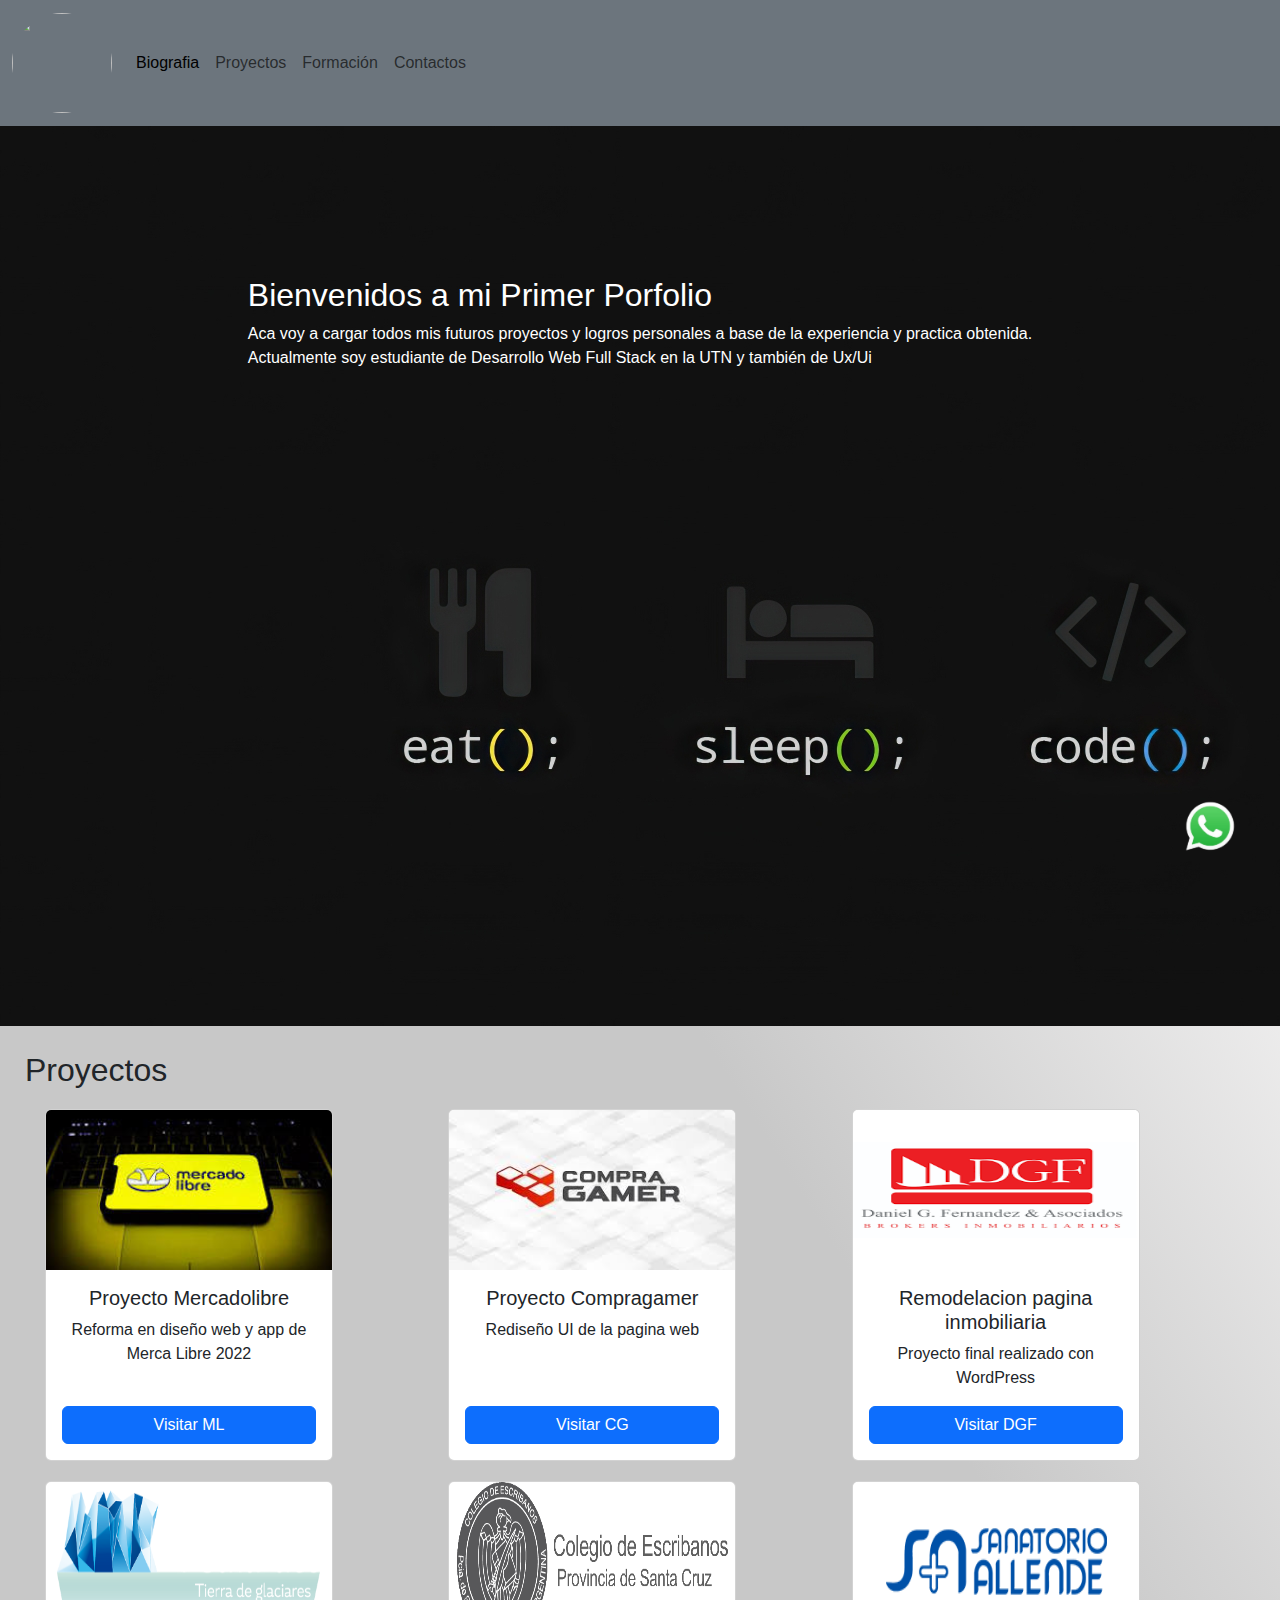
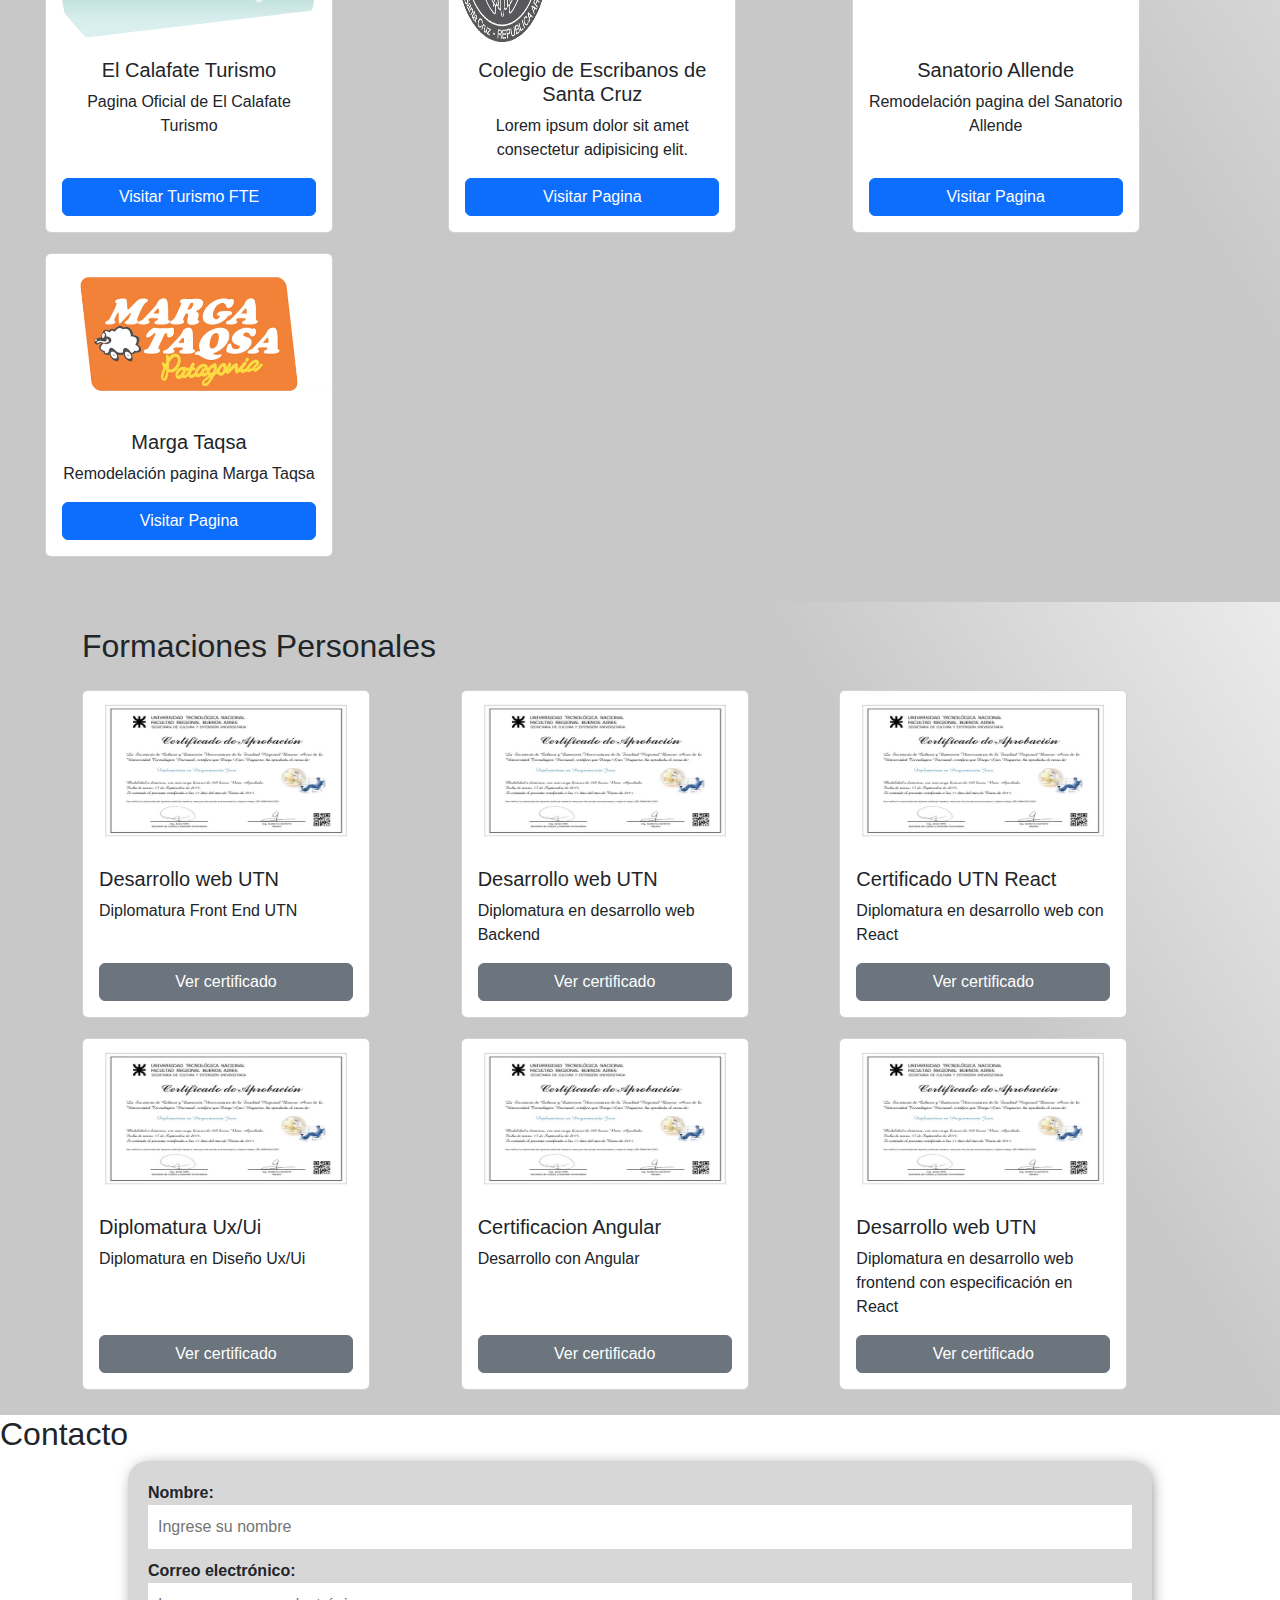
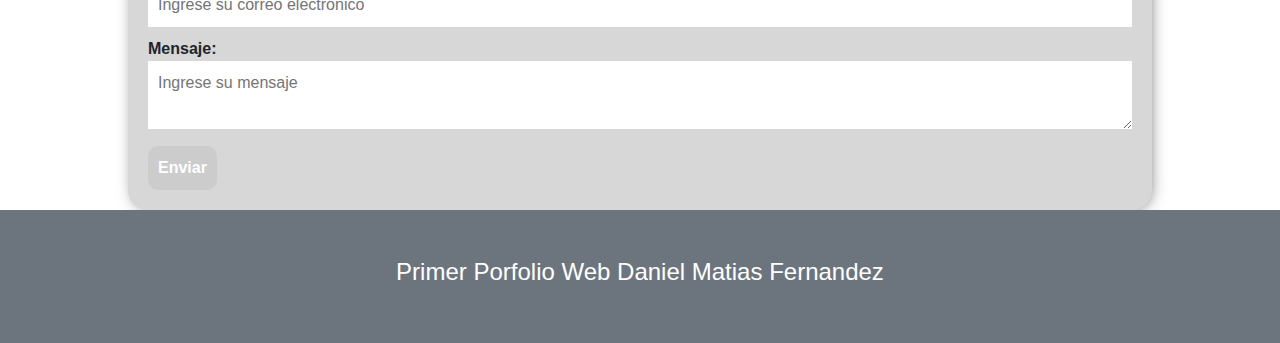
==== commit 2510d9f5: "Cambio_6" ====
--- a/Porfolio_1/index.html
+++ b/Porfolio_1/index.html
@@ -68,57 +68,67 @@
     <div class="cont-proyecto">
     <div class="card text-center" style="width: 18rem;">
         <img src="./Assets/Img/ML Porfolio prueba.jpg" class="card-img-top" alt="Proyecto Mercadolibre">
-        <div class="card-body">
+        <div class="card-body d-flex flex-column">
         <h5 class="card-title">Proyecto Mercadolibre</h5>
         <p class="card-text">Reforma en diseño web y app de Merca Libre 2022</p>
-        <a href="https://www.mercadolibre.com.ar/" target="_blank" class="btn btn-primary">Visitar ML</a>
+        <a href="https://www.mercadolibre.com.ar/" target="_blank" class="btn btn-primary mt-auto">Visitar ML</a>
         </div>
     </div>
 
     <div class="card text-center" style="width: 18rem;">
         <img src="./Assets/Img/compragamer proyexto.jpg" class="card-img-top" alt="Imagen de compragamer">
-        <div class="card-body">
+        <div class="card-body d-flex flex-column">
         <h5 class="card-title">Proyecto Compragamer</h5>
         <p class="card-text">Rediseño UI de la pagina web</p>
-        <a href="https://compragamer.com/?gad_source=1&gclid=Cj0KCQiA4L67BhDUARIsADWrl7FCZiGQ3IGe9jPp6jYo954vgECvMqK8bvJpqlrYLI_W1jnyt-I_w-AaAmtxEALw_wcB" target="_blank" class="btn btn-primary">Visitar CG</a>
+        <a href="https://compragamer.com/?gad_source=1&gclid=Cj0KCQiA4L67BhDUARIsADWrl7FCZiGQ3IGe9jPp6jYo954vgECvMqK8bvJpqlrYLI_W1jnyt-I_w-AaAmtxEALw_wcB" target="_blank" class="btn btn-primary mt-auto">Visitar CG</a>
         </div>
     </div>
 
     <div class="card text-center" style="width: 18rem;">
         <img src="./Assets/Img/dgf.png" class="card-img-top" alt="...">
-        <div class="card-body">
+        <div class="card-body d-flex flex-column">
         <h5 class="card-title">Remodelacion pagina inmobiliaria</h5>
         <p class="card-text">Proyecto final realizado con WordPress</p>
-        <a href="https://danielgfernandez.com.ar/2024/" target="_blank" class="btn btn-primary">Visitar DGF</a>
+        <a href="https://danielgfernandez.com.ar/2024/" target="_blank" class="btn btn-primary mt-auto">Visitar DGF</a>
         </div>
     </div>
 
     <div class="card text-center" style="width: 18rem;">
         <img src="./Assets/Img/logo1blanco-2-2.png" class="card-img-top" alt="Imagen de Logo El Calafate Turismo">
-        <div class="card-body">
+        <div class="card-body d-flex flex-column">
         <h5 class="card-title">El Calafate Turismo</h5>
         <p class="card-text">Pagina Oficial de El Calafate Turismo</p>
-        <a href="https://www.elcalafate.tur.ar/" target="_blank" class="btn btn-primary">Visitar Turismo FTE</a>
+        <a href="https://www.elcalafate.tur.ar/" target="_blank" class="btn btn-primary mt-auto">Visitar Turismo FTE</a>
         </div>
     </div>
 
     <div class="card text-center" style="width: 18rem;">
         <img src="./Assets/Img/logo escribanos santa cruz.png" class="card-img-top" alt="AwArtWeb Imagen Logo">
-        <div class="card-body">
+        <div class="card-body d-flex flex-column">
         <h5 class="card-title">Colegio de Escribanos de Santa Cruz</h5>
         <p class="card-text">Lorem ipsum dolor sit amet consectetur adipisicing elit.</p>
-        <a href="#" class="btn btn-primary">Visitar Pagina</a>
-        </div>
-    </div>
-
-    <div class="card text-center" style="width: 18rem;">
-        <img src="./Assets/Img/sanatorio allende.png" class="card-img-top" alt="...">
-        <div class="card-body">
+        <a href="#" class="btn btn-primary mt-auto">Visitar Pagina</a>
+        </div>
+    </div>
+
+    <div class="card text-center" style="width: 18rem;">
+        <img src="./Assets/Img/sanatorio allende.png" class="card-img-top" alt="logo sanatorio allende">
+        <div class="card-body d-flex flex-column">
         <h5 class="card-title">Sanatorio Allende</h5>
         <p class="card-text">Remodelación pagina del Sanatorio Allende</p>
-        <a href="#" class="btn btn-primary">Visitar Pagina</a>
-        </div>
-    </div>
+        <a href="#" class="btn btn-primary mt-auto">Visitar Pagina</a>
+        </div>
+    </div>
+
+    <div class="card text-center" style="width: 18rem;">
+        <img src="./Assets/Img/taqsa-logo.png.avif" class="card-img-top" alt="imagen de marga taqsa">
+        <div class="card-body d-flex flex-column">
+        <h5 class="card-title">Marga Taqsa</h5>
+        <p class="card-text">Remodelación pagina Marga Taqsa</p>
+        <a href="https://taqsa.com.ar/" target="_blank" class="btn btn-primary mt-auto">Visitar Pagina</a>
+        </div>
+    </div>
+
     </div>
 </section>
 
@@ -131,79 +141,55 @@
     <div class="cont-formaciones">
         <div class="card" style="width: 18rem;">
         <img src="./Assets/Img/certificado utn trucho.webp" class="card-img-top" alt="imagen de certificacion utn trucho">
-        <div class="card-body">
+        <div class="card-body d-flex flex-column">
             <h5 class="card-title">Desarrollo web UTN</h5>
             <p class="card-text">Diplomatura Front End UTN</p>
-            <a href="#" class="btn btn-secondary">Ver certificado</a>
-        </div>
-        </div>
-
-        <div class="card" style="width: 18rem;">
-        <img src="./Assets/Img/certificado utn trucho.webp" class="card-img-top" alt="imagen de certificacion utn trucho">
-        <div class="card-body">
+            <a href="#" class="btn btn-secondary mt-auto">Ver certificado</a>
+        </div>
+        </div>
+
+        <div class="card" style="width: 18rem;">
+        <img src="./Assets/Img/certificado utn trucho.webp" class="card-img-top" alt="imagen de certificacion utn trucho">
+        <div class="card-body d-flex flex-column">
             <h5 class="card-title">Desarrollo web UTN</h5>
             <p class="card-text">Diplomatura en desarrollo web Backend</p>
-            <a href="#" class="btn btn-secondary">Ver certificado</a>
-        </div>
-        </div>
-
-        <div class="card" style="width: 18rem;">
-        <img src="./Assets/Img/certificado utn trucho.webp" class="card-img-top" alt="imagen de certificacion utn trucho">
-        <div class="card-body">
+            <a href="#" class="btn btn-secondary mt-auto">Ver certificado</a>
+        </div>
+        </div>
+
+        <div class="card" style="width: 18rem;">
+        <img src="./Assets/Img/certificado utn trucho.webp" class="card-img-top" alt="imagen de certificacion utn trucho">
+        <div class="card-body d-flex flex-column">
             <h5 class="card-title">Certificado UTN React</h5>
             <p class="card-text">Diplomatura en desarrollo web con React</p>
-            <a href="#" class="btn btn-secondary">Ver certificado</a>
-        </div>
-        </div>
-
-        <div class="card" style="width: 18rem;">
-        <img src="./Assets/Img/certificado utn trucho.webp" class="card-img-top" alt="imagen de certificacion utn trucho">
-        <div class="card-body">
+            <a href="#" class="btn btn-secondary mt-auto">Ver certificado</a>
+        </div>
+        </div>
+
+        <div class="card" style="width: 18rem;">
+        <img src="./Assets/Img/certificado utn trucho.webp" class="card-img-top" alt="imagen de certificacion utn trucho">
+        <div class="card-body d-flex flex-column">
             <h5 class="card-title">Diplomatura Ux/Ui</h5>
             <p class="card-text">Diplomatura en Diseño Ux/Ui</p>
-            <a href="#" class="btn btn-secondary">Ver certificado</a>
-        </div>
-        </div>
-
-        <div class="card" style="width: 18rem;">
-        <img src="./Assets/Img/certificado utn trucho.webp" class="card-img-top" alt="imagen de certificacion utn trucho">
-        <div class="card-body">
+            <a href="#" class="btn btn-secondary mt-auto">Ver certificado</a>
+        </div>
+        </div>
+
+        <div class="card" style="width: 18rem;">
+        <img src="./Assets/Img/certificado utn trucho.webp" class="card-img-top" alt="imagen de certificacion utn trucho">
+        <div class="card-body d-flex flex-column">
             <h5 class="card-title">Certificacion Angular</h5>
             <p class="card-text">Desarrollo con Angular</p>
-            <a href="#" class="btn btn-secondary">Ver certificado</a>
-        </div>
-        </div>
-
-        <div class="card" style="width: 18rem;">
-        <img src="./Assets/Img/certificado utn trucho.webp" class="card-img-top" alt="imagen de certificacion utn trucho">
-        <div id="carouselExample" class="carousel slide">
-            <div class="carousel-inner">
-            <div class="carousel-item active">
-                <img src="./assets/pacheco.png" class="d-block w-100" alt="imagen de utn pacheco">
-            </div>
-            <div class="carousel-item">
-                <img src="./assets/uni.jfif" class="d-block w-100" alt="foto de la universidad">
-            </div>
-            <div class="carousel-item">
-                <img src="./assets/cartel.jpg" class="d-block w-100" alt="foto del cartel de la universidad">
-            </div>
-            </div>
-            
-            <button class="carousel-control-prev" type="button" data-bs-target="#carouselExample"
-            data-bs-slide="prev">
-            <span class="carousel-control-prev-icon" aria-hidden="true"></span>
-            <span class="visually-hidden">Previous</span>
-            </button>
-            <button class="carousel-control-next" type="button" data-bs-target="#carouselExample"
-            data-bs-slide="next">
-            <span class="carousel-control-next-icon" aria-hidden="true"></span>
-            <span class="visually-hidden">Next</span>
-            </button>
-        </div>
-        <div class="card-body">
+            <a href="#" class="btn btn-secondary mt-auto">Ver certificado</a>
+        </div>
+        </div>
+
+        <div class="card" style="width: 18rem;">
+        <img src="./Assets/Img/certificado utn trucho.webp" class="card-img-top" alt="imagen de certificacion utn trucho">
+        <div class="card-body d-flex flex-column">
             <h5 class="card-title">Desarrollo web UTN</h5>
             <p class="card-text">Diplomatura en desarrollo web frontend con especificación en React</p>
-            <a href="#" class="btn btn-secondary">Ver certificado</a>
+            <a href="#" class="btn btn-secondary mt-auto">Ver certificado</a>
         </div>
         </div>
     </div>
--- a/Porfolio_1/Css/style.css
+++ b/Porfolio_1/Css/style.css
@@ -34,8 +34,8 @@
 }
 
 .backgroundProyectos{
-    background: rgb(216,215,215);
-    background: linear-gradient(58deg, rgba(216,215,215,1) 7%, rgba(148,148,147,1) 15%, rgba(185,176,168,1) 40%, rgba(131,124,117,1) 61%, rgba(186,184,184,1) 100%);
+    background: rgb(200,200,200);
+background: linear-gradient(58deg, rgba(200,200,200,1) 71%, rgba(186,184,184,0.2778361344537815) 100%);
 
     padding: 25px;
 }
@@ -57,7 +57,10 @@
 }
 
 .formaciones {
-    background-color: aliceblue;
+    background: rgb(200,200,200);
+    background: linear-gradient(58deg, rgba(200,200,200,1) 71%, rgba(186,184,184,0.2778361344537815) 100%);
+
+    padding: 25px;
 }
 
 .cont-formaciones {
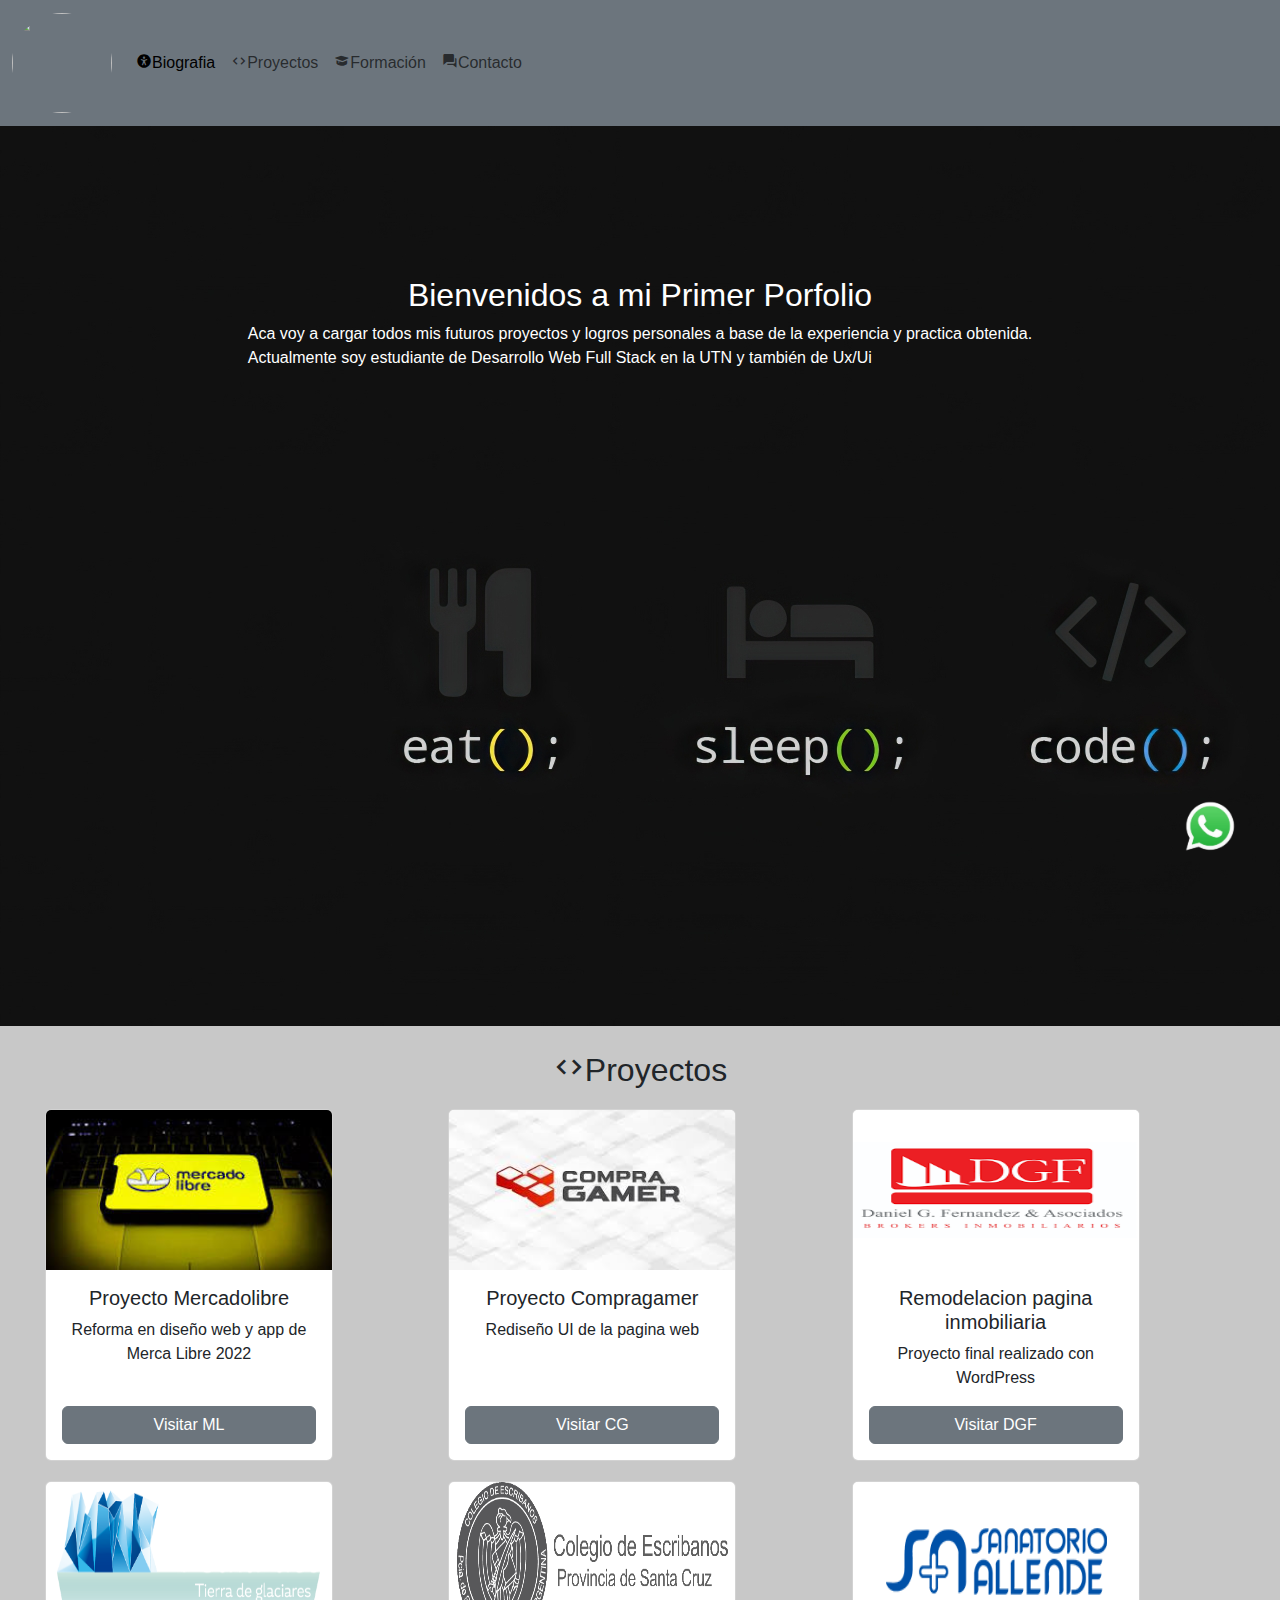
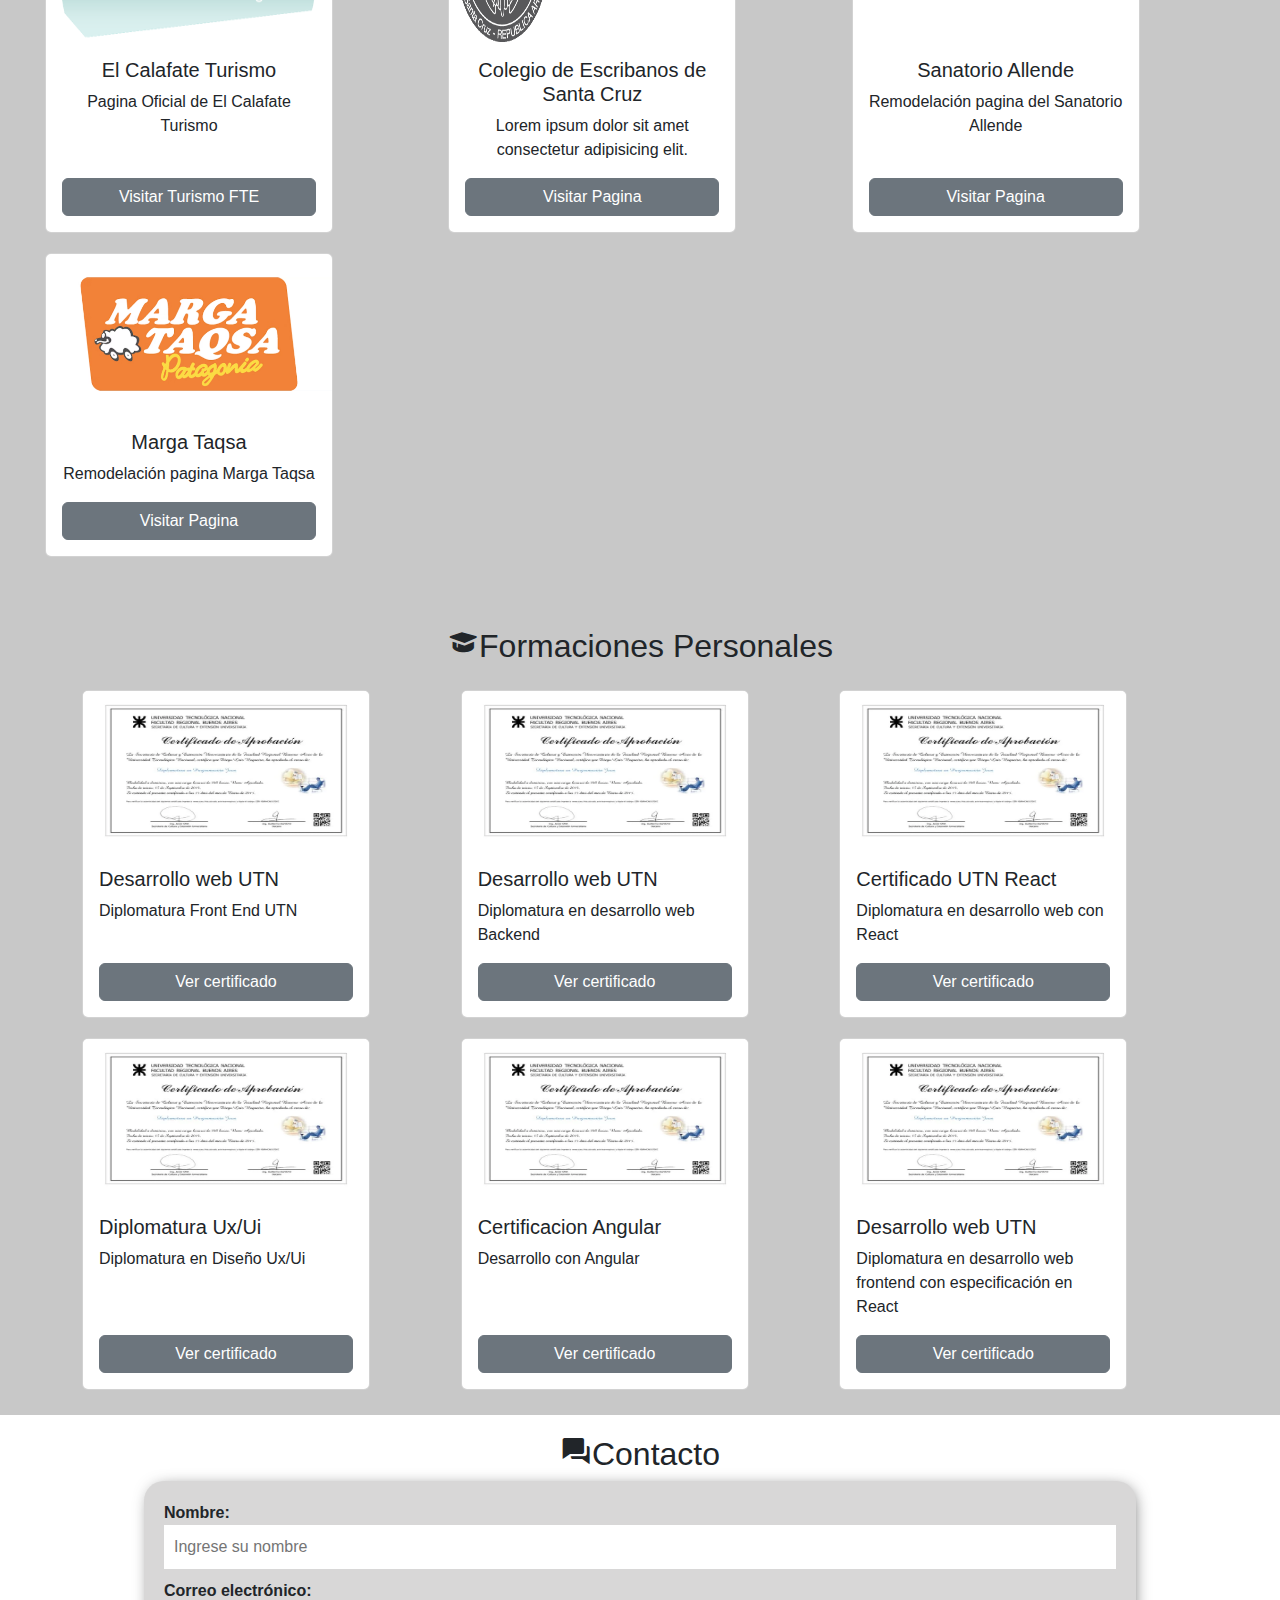
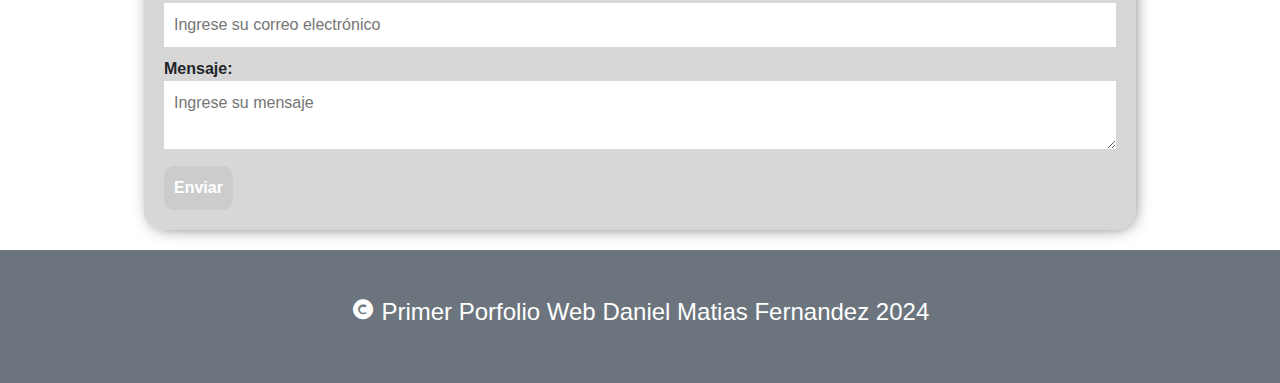
==== commit 8f527240: "Cambio 7" ====
--- a/Porfolio_1/index.html
+++ b/Porfolio_1/index.html
@@ -29,16 +29,16 @@
         <div class="collapse navbar-collapse" id="navbarNav">
             <ul class="navbar-nav">
             <li class="nav-item">
-                <a class="nav-link active" aria-current="page" href="#mainBio">Biografia</a>
-            </li>
-            <li class="nav-item">
-                <a class="nav-link" href="#proyectosPortfolio">Proyectos</a>
-            </li>
-            <li class="nav-item">
-                <a class="nav-link" href="#formacionesPortfolio">Formación</a>
-            </li>
-            <li class="nav-item">
-                <a class="nav-link" href="#contactoForm">Contactos</a>
+                <a class="nav-link active" aria-current="page" href="#mainBio"><i class='bx bxs-universal-access'></i>Biografia</a>
+            </li>
+            <li class="nav-item">
+                <a class="nav-link" href="#proyectosPortfolio"><i class='bx bx-code'></i>Proyectos</a>
+            </li>
+            <li class="nav-item">
+                <a class="nav-link" href="#formacionesPortfolio"><i class='bx bxs-graduation'></i>Formación</a>
+            </li>
+            <li class="nav-item">
+                <a class="nav-link" href="#contactoForm"><i class='bx bxs-conversation' ></i>Contacto</a>
             </li>
             
             </ul>
@@ -64,14 +64,14 @@
 
 <!-- Proyectos -->
 <section id="proyectosPortfolio" class="backgroundProyectos">
-    <h2>Proyectos</h2>
+    <h2> <i class='bx bx-code'></i> Proyectos</h2>
     <div class="cont-proyecto">
     <div class="card text-center" style="width: 18rem;">
         <img src="./Assets/Img/ML Porfolio prueba.jpg" class="card-img-top" alt="Proyecto Mercadolibre">
         <div class="card-body d-flex flex-column">
         <h5 class="card-title">Proyecto Mercadolibre</h5>
         <p class="card-text">Reforma en diseño web y app de Merca Libre 2022</p>
-        <a href="https://www.mercadolibre.com.ar/" target="_blank" class="btn btn-primary mt-auto">Visitar ML</a>
+        <a href="https://www.mercadolibre.com.ar/" target="_blank" class="btn btn-secondary mt-auto">Visitar ML</a>
         </div>
     </div>
 
@@ -80,7 +80,7 @@
         <div class="card-body d-flex flex-column">
         <h5 class="card-title">Proyecto Compragamer</h5>
         <p class="card-text">Rediseño UI de la pagina web</p>
-        <a href="https://compragamer.com/?gad_source=1&gclid=Cj0KCQiA4L67BhDUARIsADWrl7FCZiGQ3IGe9jPp6jYo954vgECvMqK8bvJpqlrYLI_W1jnyt-I_w-AaAmtxEALw_wcB" target="_blank" class="btn btn-primary mt-auto">Visitar CG</a>
+        <a href="https://compragamer.com/?gad_source=1&gclid=Cj0KCQiA4L67BhDUARIsADWrl7FCZiGQ3IGe9jPp6jYo954vgECvMqK8bvJpqlrYLI_W1jnyt-I_w-AaAmtxEALw_wcB" target="_blank" class="btn btn-secondary mt-auto">Visitar CG</a>
         </div>
     </div>
 
@@ -89,7 +89,7 @@
         <div class="card-body d-flex flex-column">
         <h5 class="card-title">Remodelacion pagina inmobiliaria</h5>
         <p class="card-text">Proyecto final realizado con WordPress</p>
-        <a href="https://danielgfernandez.com.ar/2024/" target="_blank" class="btn btn-primary mt-auto">Visitar DGF</a>
+        <a href="https://danielgfernandez.com.ar/2024/" target="_blank" class="btn btn-secondary mt-auto">Visitar DGF</a>
         </div>
     </div>
 
@@ -98,7 +98,7 @@
         <div class="card-body d-flex flex-column">
         <h5 class="card-title">El Calafate Turismo</h5>
         <p class="card-text">Pagina Oficial de El Calafate Turismo</p>
-        <a href="https://www.elcalafate.tur.ar/" target="_blank" class="btn btn-primary mt-auto">Visitar Turismo FTE</a>
+        <a href="https://www.elcalafate.tur.ar/" target="_blank" class="btn btn-secondary mt-auto">Visitar Turismo FTE</a>
         </div>
     </div>
 
@@ -107,7 +107,7 @@
         <div class="card-body d-flex flex-column">
         <h5 class="card-title">Colegio de Escribanos de Santa Cruz</h5>
         <p class="card-text">Lorem ipsum dolor sit amet consectetur adipisicing elit.</p>
-        <a href="#" class="btn btn-primary mt-auto">Visitar Pagina</a>
+        <a href="#" class="btn btn-secondary mt-auto">Visitar Pagina</a>
         </div>
     </div>
 
@@ -116,7 +116,7 @@
         <div class="card-body d-flex flex-column">
         <h5 class="card-title">Sanatorio Allende</h5>
         <p class="card-text">Remodelación pagina del Sanatorio Allende</p>
-        <a href="#" class="btn btn-primary mt-auto">Visitar Pagina</a>
+        <a href="#" class="btn btn-secondary mt-auto">Visitar Pagina</a>
         </div>
     </div>
 
@@ -125,7 +125,7 @@
         <div class="card-body d-flex flex-column">
         <h5 class="card-title">Marga Taqsa</h5>
         <p class="card-text">Remodelación pagina Marga Taqsa</p>
-        <a href="https://taqsa.com.ar/" target="_blank" class="btn btn-primary mt-auto">Visitar Pagina</a>
+        <a href="https://taqsa.com.ar/" target="_blank" class="btn btn-secondary mt-auto">Visitar Pagina</a>
         </div>
     </div>
 
@@ -137,7 +137,7 @@
 
 <section id="formacionesPortfolio" class="formaciones">
     <div class="container">
-    <h2 class="mb-4">Formaciones Personales</h2>
+    <h2 class="mb-4"><i class='bx bxs-graduation'></i> Formaciones Personales</h2>
     <div class="cont-formaciones">
         <div class="card" style="width: 18rem;">
         <img src="./Assets/Img/certificado utn trucho.webp" class="card-img-top" alt="imagen de certificacion utn trucho">
@@ -199,7 +199,7 @@
 <!-- Formulario de Contacto -->
 
 <section id="contactoForm" class="contacto">
-    <h2>Contacto</h2>
+    <h2> <i class='bx bxs-conversation' ></i>Contacto</h2>
     <form action="https://formsubmit.co/daniel.mfernandez1999@gmail.com" method="POST">
         <div>
         <label>
@@ -229,7 +229,7 @@
 <!-- Footer -->
 
 <footer class="bg-secondary text-center text-white p-5">
-    <h4>Primer Porfolio Web Daniel Matias Fernandez</h4>
+    <h4> <i class='bx bxs-copyright'></i> Primer Porfolio Web Daniel Matias Fernandez 2024</h4>
 </footer>
 
 
--- a/Porfolio_1/Css/style.css
+++ b/Porfolio_1/Css/style.css
@@ -20,10 +20,6 @@
     background-image: url(../Assets/Img/comer-dormir-codificar-repetir_1920x1080_xtrafondos.com.jpg);
 }
 
-.presentacionI{
-
-}
-
 .textoBiografia{
     width: 400px;
     height: 600px;
@@ -34,15 +30,11 @@
 }
 
 .backgroundProyectos{
-    background: rgb(200,200,200);
-background: linear-gradient(58deg, rgba(200,200,200,1) 71%, rgba(186,184,184,0.2778361344537815) 100%);
+    background: #c8c8c8;
 
     padding: 25px;
 }
 
-.proyectosPeronales{
-    
-}
 .card-img-top{
     width: 285px;
     height: 160px;
@@ -57,8 +49,7 @@
 }
 
 .formaciones {
-    background: rgb(200,200,200);
-    background: linear-gradient(58deg, rgba(200,200,200,1) 71%, rgba(186,184,184,0.2778361344537815) 100%);
+    background: #c8c8c8;
 
     padding: 25px;
 }
@@ -67,6 +58,17 @@
     display: grid;
     grid-template-columns: repeat(auto-fill, minmax(300px, 1fr));
     gap: 20px;
+}
+
+h2{
+    display: flex;
+    justify-content: center;
+    text-align: center;
+    font-weight: bolder;
+}
+
+.contacto{
+    padding: 20px;
 }
 
 form {
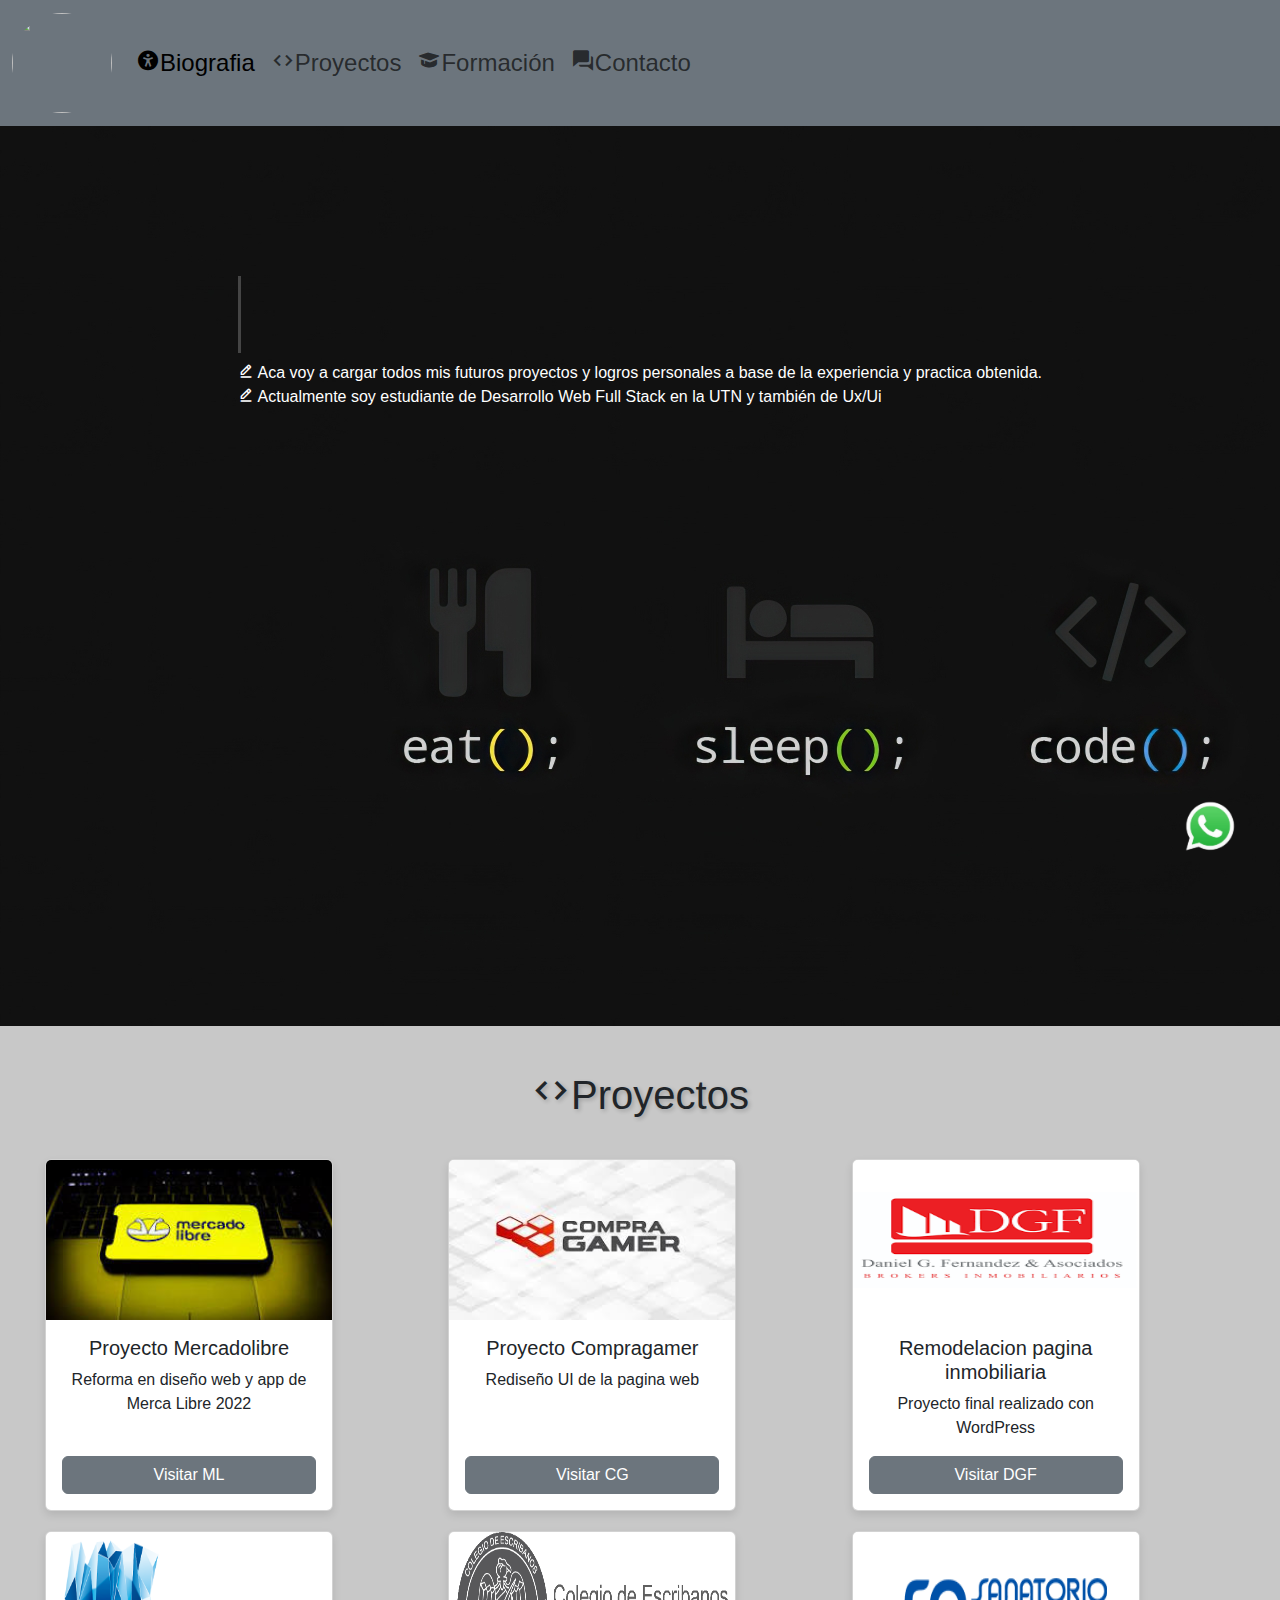
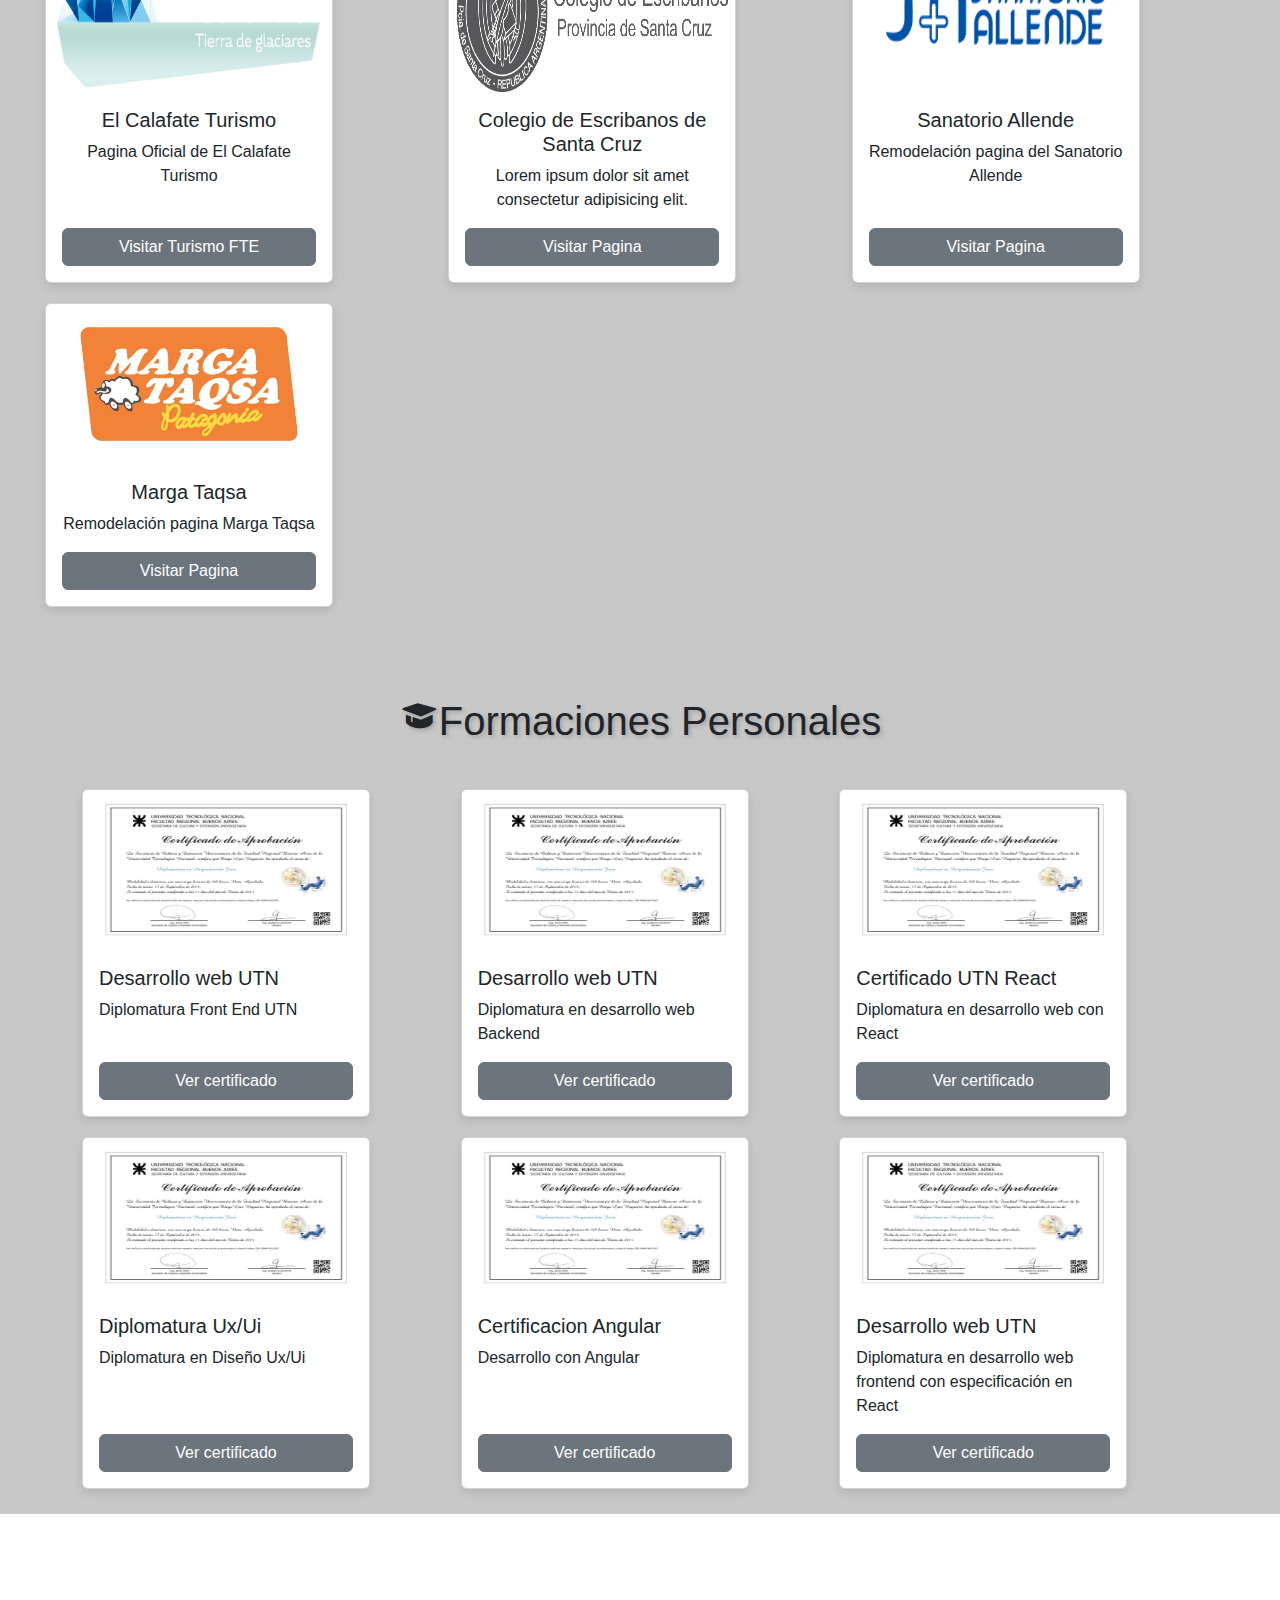
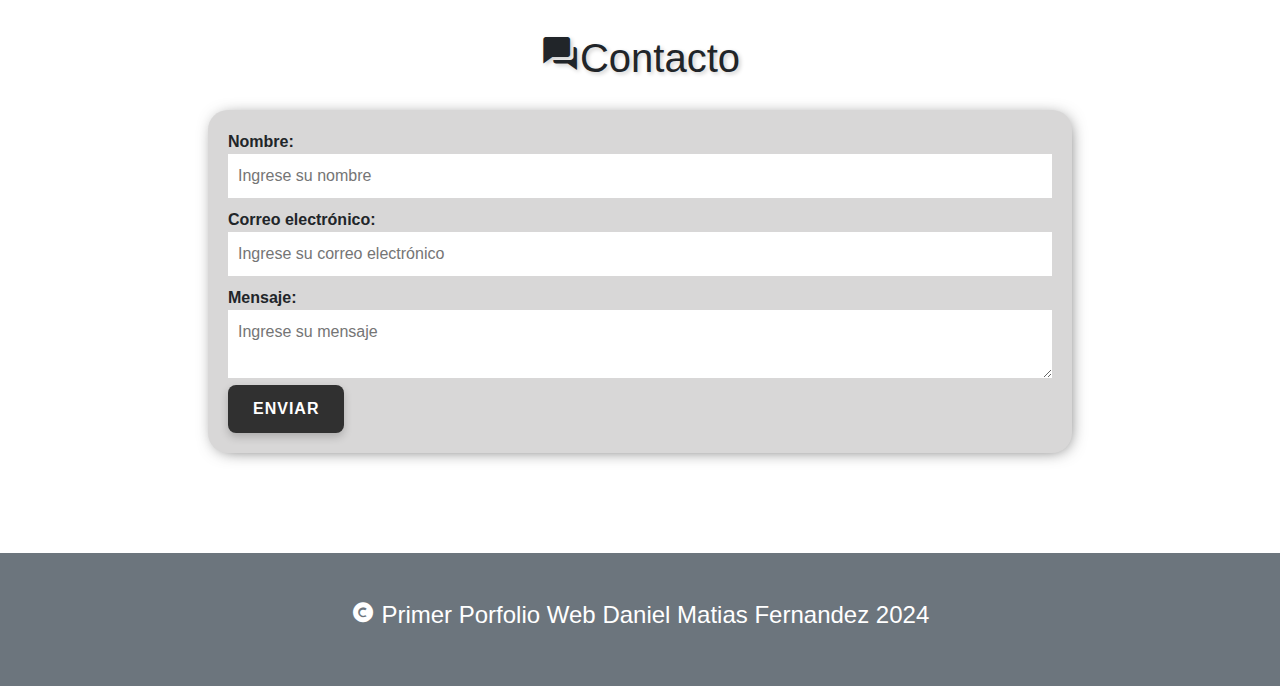
==== commit 01f767a9: "Septimo cambio" ====
--- a/Porfolio_1/index.html
+++ b/Porfolio_1/index.html
@@ -53,8 +53,8 @@
     <section class="biografia">
         <div class="container text-white textoBiografia">
             <div class="presentacionI">
-            <h2>Bienvenidos a mi Primer Porfolio</h2>
-            <p>Aca voy a cargar todos mis futuros proyectos y logros personales a base de la experiencia y practica obtenida. <br> Actualmente soy estudiante de Desarrollo Web Full Stack en la UTN y también de Ux/Ui
+            <h2 class="tipewriter">Bienvenidos a mi Porftolio</h2>
+            <p class=""> <i class='bx bx-edit-alt'></i> Aca voy a cargar todos mis futuros proyectos y logros personales a base de la experiencia y practica obtenida. <br> <i class='bx bx-edit-alt'></i> Actualmente soy estudiante de Desarrollo Web Full Stack en la UTN y también de Ux/Ui
             </p>
             </div>
         </div>
@@ -64,7 +64,7 @@
 
 <!-- Proyectos -->
 <section id="proyectosPortfolio" class="backgroundProyectos">
-    <h2> <i class='bx bx-code'></i> Proyectos</h2>
+    <h2 class="h2Novo"> <i class='bx bx-code'></i> Proyectos</h2>
     <div class="cont-proyecto">
     <div class="card text-center" style="width: 18rem;">
         <img src="./Assets/Img/ML Porfolio prueba.jpg" class="card-img-top" alt="Proyecto Mercadolibre">
@@ -137,14 +137,14 @@
 
 <section id="formacionesPortfolio" class="formaciones">
     <div class="container">
-    <h2 class="mb-4"><i class='bx bxs-graduation'></i> Formaciones Personales</h2>
+    <h2 class="mb-4 h2Novo"><i class='bx bxs-graduation'></i> Formaciones Personales</h2>
     <div class="cont-formaciones">
         <div class="card" style="width: 18rem;">
         <img src="./Assets/Img/certificado utn trucho.webp" class="card-img-top" alt="imagen de certificacion utn trucho">
         <div class="card-body d-flex flex-column">
             <h5 class="card-title">Desarrollo web UTN</h5>
             <p class="card-text">Diplomatura Front End UTN</p>
-            <a href="#" class="btn btn-secondary mt-auto">Ver certificado</a>
+            <a href="./Assets/Img/aqui pondria mi diploma.jpg" target="_blank" class="btn btn-secondary mt-auto">Ver certificado</a>
         </div>
         </div>
 
@@ -153,7 +153,7 @@
         <div class="card-body d-flex flex-column">
             <h5 class="card-title">Desarrollo web UTN</h5>
             <p class="card-text">Diplomatura en desarrollo web Backend</p>
-            <a href="#" class="btn btn-secondary mt-auto">Ver certificado</a>
+            <a href="./Assets/Img/aqui pondria mi diploma.jpg" target="_blank" class="btn btn-secondary mt-auto">Ver certificado</a>
         </div>
         </div>
 
@@ -162,7 +162,7 @@
         <div class="card-body d-flex flex-column">
             <h5 class="card-title">Certificado UTN React</h5>
             <p class="card-text">Diplomatura en desarrollo web con React</p>
-            <a href="#" class="btn btn-secondary mt-auto">Ver certificado</a>
+            <a href="./Assets/Img/aqui pondria mi diploma.jpg" target="_blank" class="btn btn-secondary mt-auto">Ver certificado</a>
         </div>
         </div>
 
@@ -171,7 +171,7 @@
         <div class="card-body d-flex flex-column">
             <h5 class="card-title">Diplomatura Ux/Ui</h5>
             <p class="card-text">Diplomatura en Diseño Ux/Ui</p>
-            <a href="#" class="btn btn-secondary mt-auto">Ver certificado</a>
+            <a href="./Assets/Img/aqui pondria mi diploma.jpg" target="_blank" class="btn btn-secondary mt-auto">Ver certificado</a>
         </div>
         </div>
 
@@ -180,7 +180,7 @@
         <div class="card-body d-flex flex-column">
             <h5 class="card-title">Certificacion Angular</h5>
             <p class="card-text">Desarrollo con Angular</p>
-            <a href="#" class="btn btn-secondary mt-auto">Ver certificado</a>
+            <a href="./Assets/Img/aqui pondria mi diploma.jpg" target="_blank" class="btn btn-secondary mt-auto">Ver certificado</a>
         </div>
         </div>
 
@@ -189,7 +189,7 @@
         <div class="card-body d-flex flex-column">
             <h5 class="card-title">Desarrollo web UTN</h5>
             <p class="card-text">Diplomatura en desarrollo web frontend con especificación en React</p>
-            <a href="#" class="btn btn-secondary mt-auto">Ver certificado</a>
+            <a href="./Assets/Img/aqui pondria mi diploma.jpg" target="_blank" class="btn btn-secondary mt-auto">Ver certificado</a>
         </div>
         </div>
     </div>
@@ -199,7 +199,7 @@
 <!-- Formulario de Contacto -->
 
 <section id="contactoForm" class="contacto">
-    <h2> <i class='bx bxs-conversation' ></i>Contacto</h2>
+    <h2 class="h2Novo"> <i class='bx bxs-conversation' ></i>Contacto</h2>
     <form action="https://formsubmit.co/daniel.mfernandez1999@gmail.com" method="POST">
         <div>
         <label>
@@ -217,9 +217,10 @@
         <label for="mensaje">Mensaje: </label>
         <textarea name="mensaje" placeholder="Ingrese su mensaje"></textarea>
         </div>
-        <button>Enviar</button>
+        <button class="btn-submit">Enviar</button>
     </form>
     </section>
+
     <div class="img-wa">
     <a href="https://wa.me/+0296615449795" target="_blank">
         <img src="./Assets/Img/image.png" alt="icono de whatsapp">
--- a/Porfolio_1/Css/style.css
+++ b/Porfolio_1/Css/style.css
@@ -11,6 +11,11 @@
     border-radius: 50%;
 }
 
+.navbar-nav .nav-link {
+    font-size: 1.5rem; 
+    padding: 10px;
+}
+
 .biografia{
     width: 100%;
     height: 100vh;
@@ -31,13 +36,30 @@
 
 .backgroundProyectos{
     background: #c8c8c8;
-
     padding: 25px;
 }
 
 .card-img-top{
     width: 285px;
     height: 160px;
+}
+
+.card {
+    border: none; 
+    border-radius: 10px; 
+    box-shadow: 0 4px 8px rgba(0, 0, 0, 0.1); 
+    transition: all 0.3s ease; 
+}
+
+
+.card:hover {
+    box-shadow: 0 8px 16px rgba(0, 0, 0, 0.2);
+    transform: translateY(-5px);
+}
+
+.card:active {
+    box-shadow: 0 4px 8px rgba(0, 0, 0, 0.3); 
+    transform: translateY(0); 
 }
 
 
@@ -60,6 +82,36 @@
     gap: 20px;
 }
 
+.h2Novo{
+    font-size: 40px;
+
+    padding: 20px;
+    text-shadow: 2px 2px 4px rgba(0, 0, 0, 0.2);
+}
+
+.tipewriter{
+    font-size: 4em;
+    font-weight: bold;
+    text-shadow: 2px 2px 4px rgba(255, 255, 255, 0.219);
+    color: #717171d1;
+    white-space: nowrap; 
+    overflow: hidden; 
+    border-right: 3px solid rgba(128, 128, 128, 0.477);  
+    width: 0;
+    animation: typing 3s steps(31) 2.5s forwards, blink 0.75s infinite step-end alternate;
+}
+@keyframes typing {
+    to {
+        width: 100%;
+    }
+}
+
+@keyframes blink {
+    50% {
+        border-color: transparent;
+    }
+}
+
 h2{
     display: flex;
     justify-content: center;
@@ -68,7 +120,7 @@
 }
 
 .contacto{
-    padding: 20px;
+    padding: 100px;
 }
 
 form {
@@ -112,17 +164,34 @@
     width: 100%;
 }
 
-form button {
-    margin-top: 10px;
-    border: none;
-    padding: 10px;
-    background-color: #ccc;
-    color: white;
-    border-radius: 10px;
+.btn-submit {
+    background-color: #303030; 
+    color: white; 
+    font-size: 16px; 
+    padding: 12px 25px; 
+    border: none; 
+    border-radius: 8px; 
     cursor: pointer;
-    font-weight: bold;
-}
-
+    text-transform: uppercase; 
+    font-weight: bold; 
+    letter-spacing: 1px; 
+    transition: all 0.3s ease; 
+    box-shadow: 0 4px 8px rgba(0, 0, 0, 0.2); 
+}
+
+
+.btn-submit:hover {
+    background-color: #6f6f6f; 
+    box-shadow: 0 6px 12px rgba(0, 0, 0, 0.3); 
+    transform: translateY(-2px); 
+}
+
+
+.btn-submit:active {
+    background-color: #004085; 
+    transform: translateY(1px); 
+    box-shadow: 0 2px 4px rgba(0, 0, 0, 0.1);
+}
 
 
 footer {
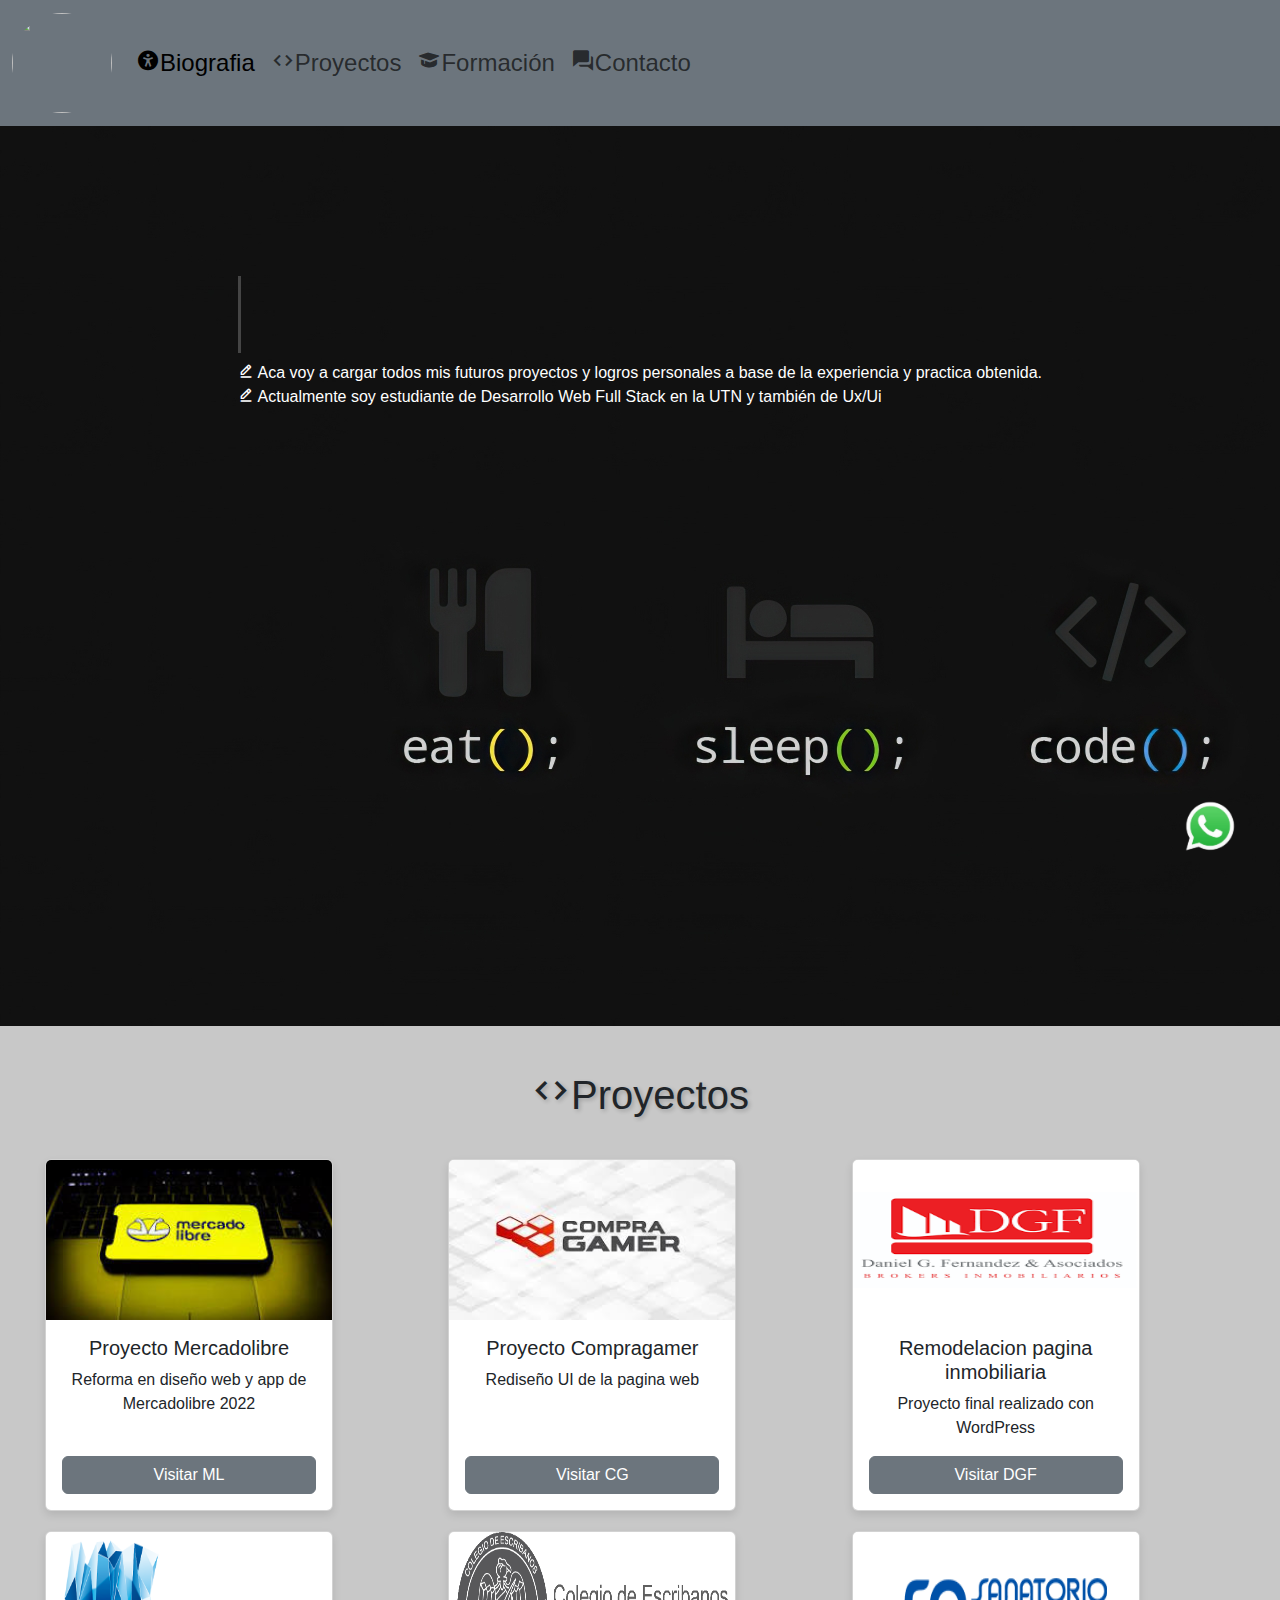
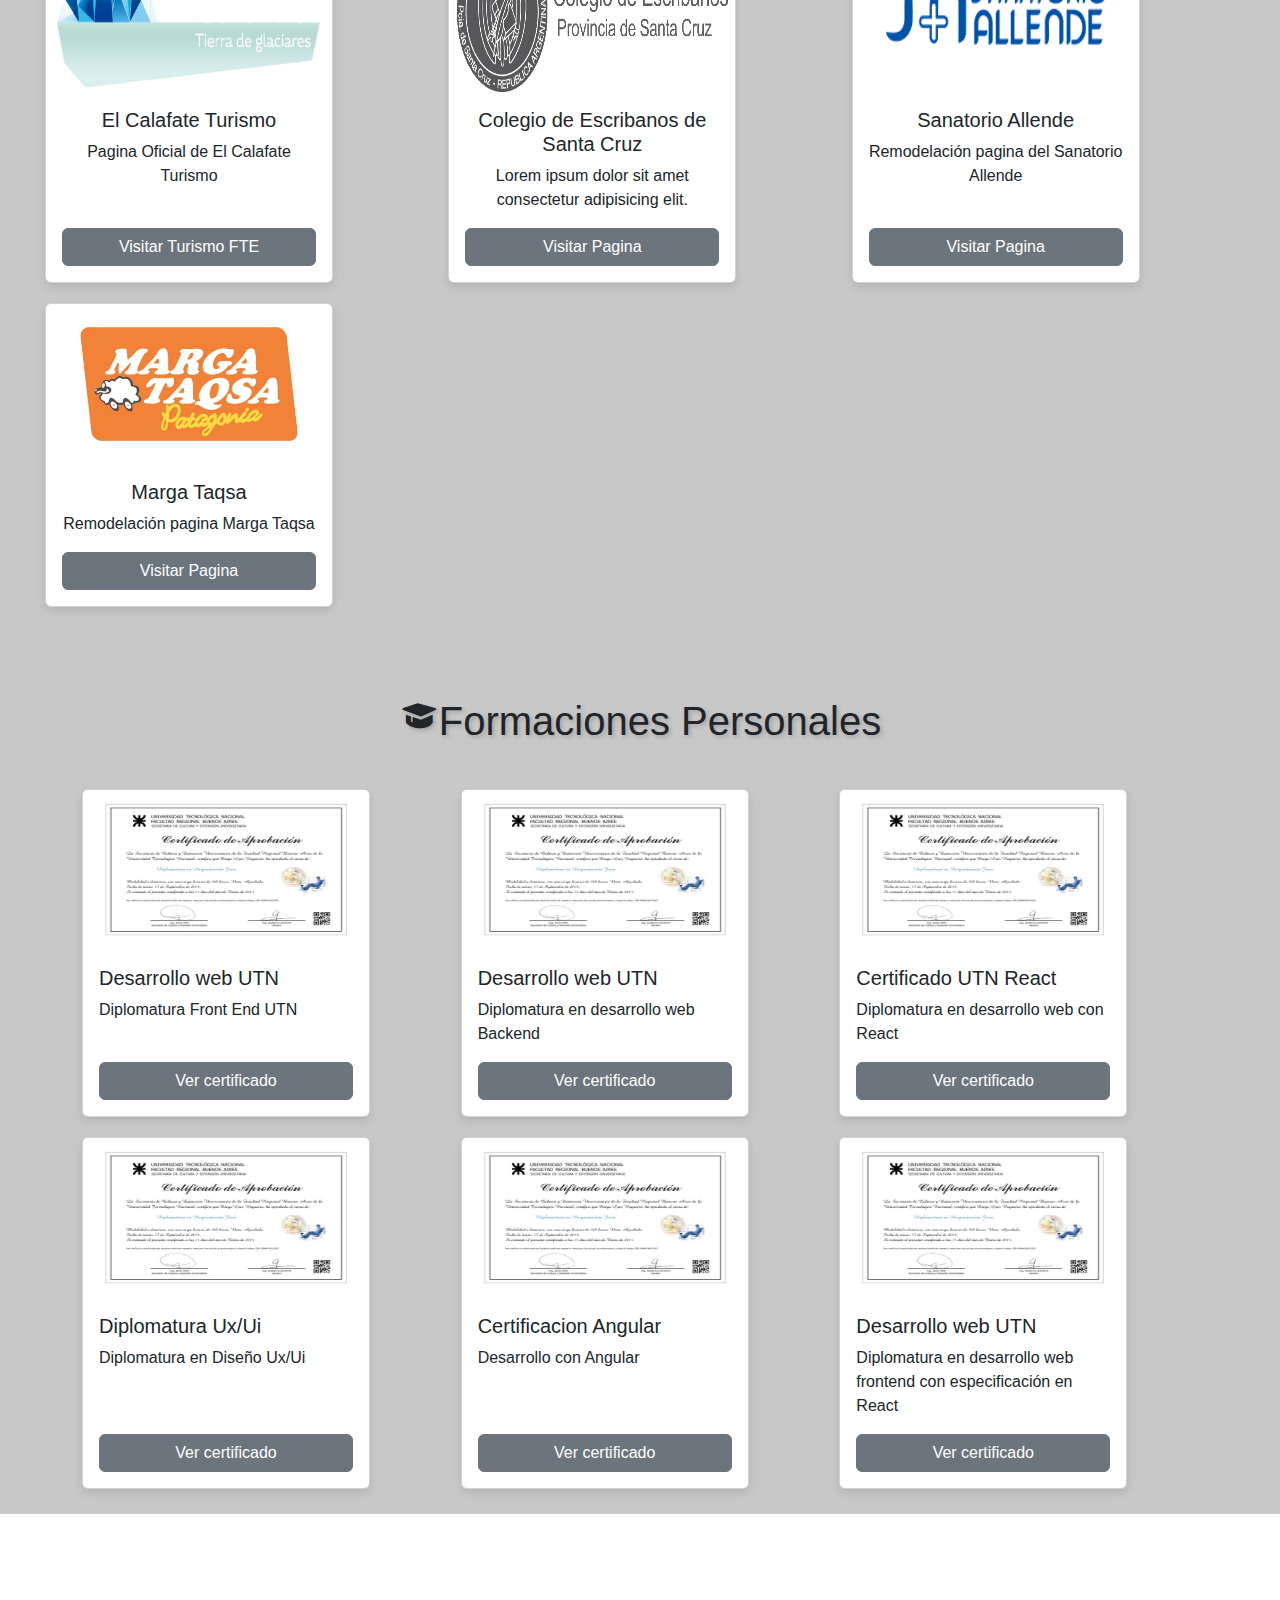
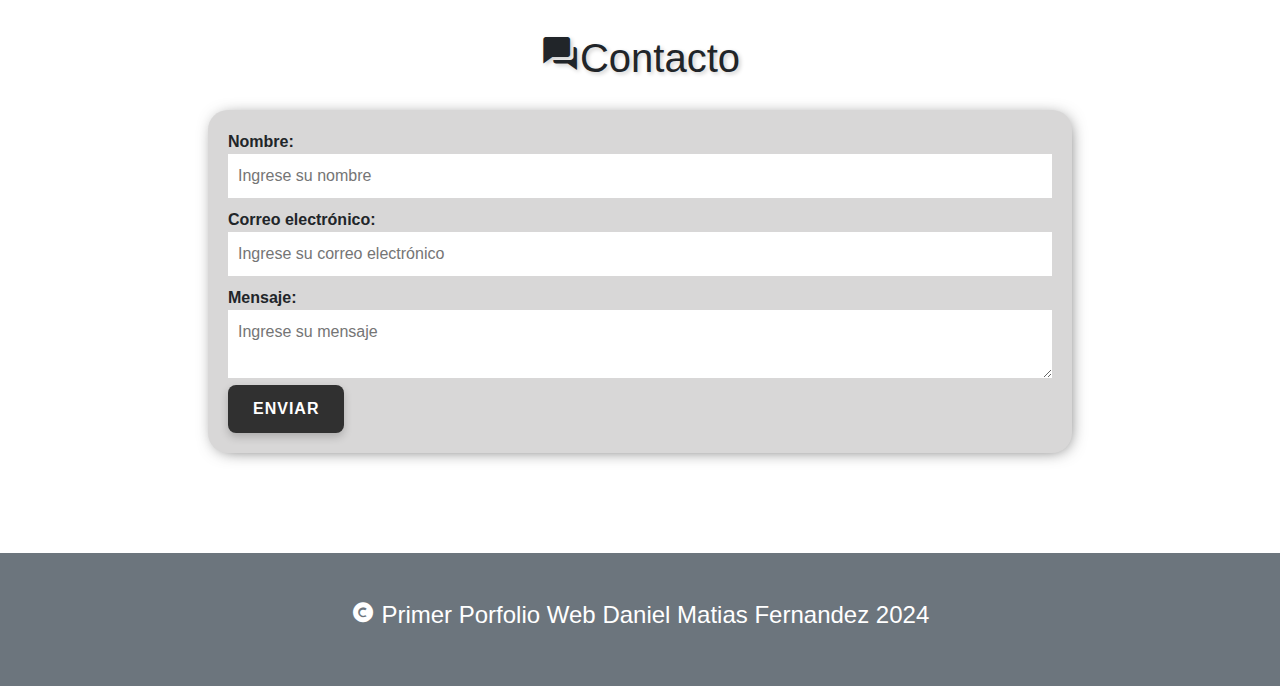
==== commit 5dd793c6: "Cambios 8" ====
--- a/Porfolio_1/index.html
+++ b/Porfolio_1/index.html
@@ -70,7 +70,7 @@
         <img src="./Assets/Img/ML Porfolio prueba.jpg" class="card-img-top" alt="Proyecto Mercadolibre">
         <div class="card-body d-flex flex-column">
         <h5 class="card-title">Proyecto Mercadolibre</h5>
-        <p class="card-text">Reforma en diseño web y app de Merca Libre 2022</p>
+        <p class="card-text">Reforma en diseño web y app de Mercadolibre 2022</p>
         <a href="https://www.mercadolibre.com.ar/" target="_blank" class="btn btn-secondary mt-auto">Visitar ML</a>
         </div>
     </div>
